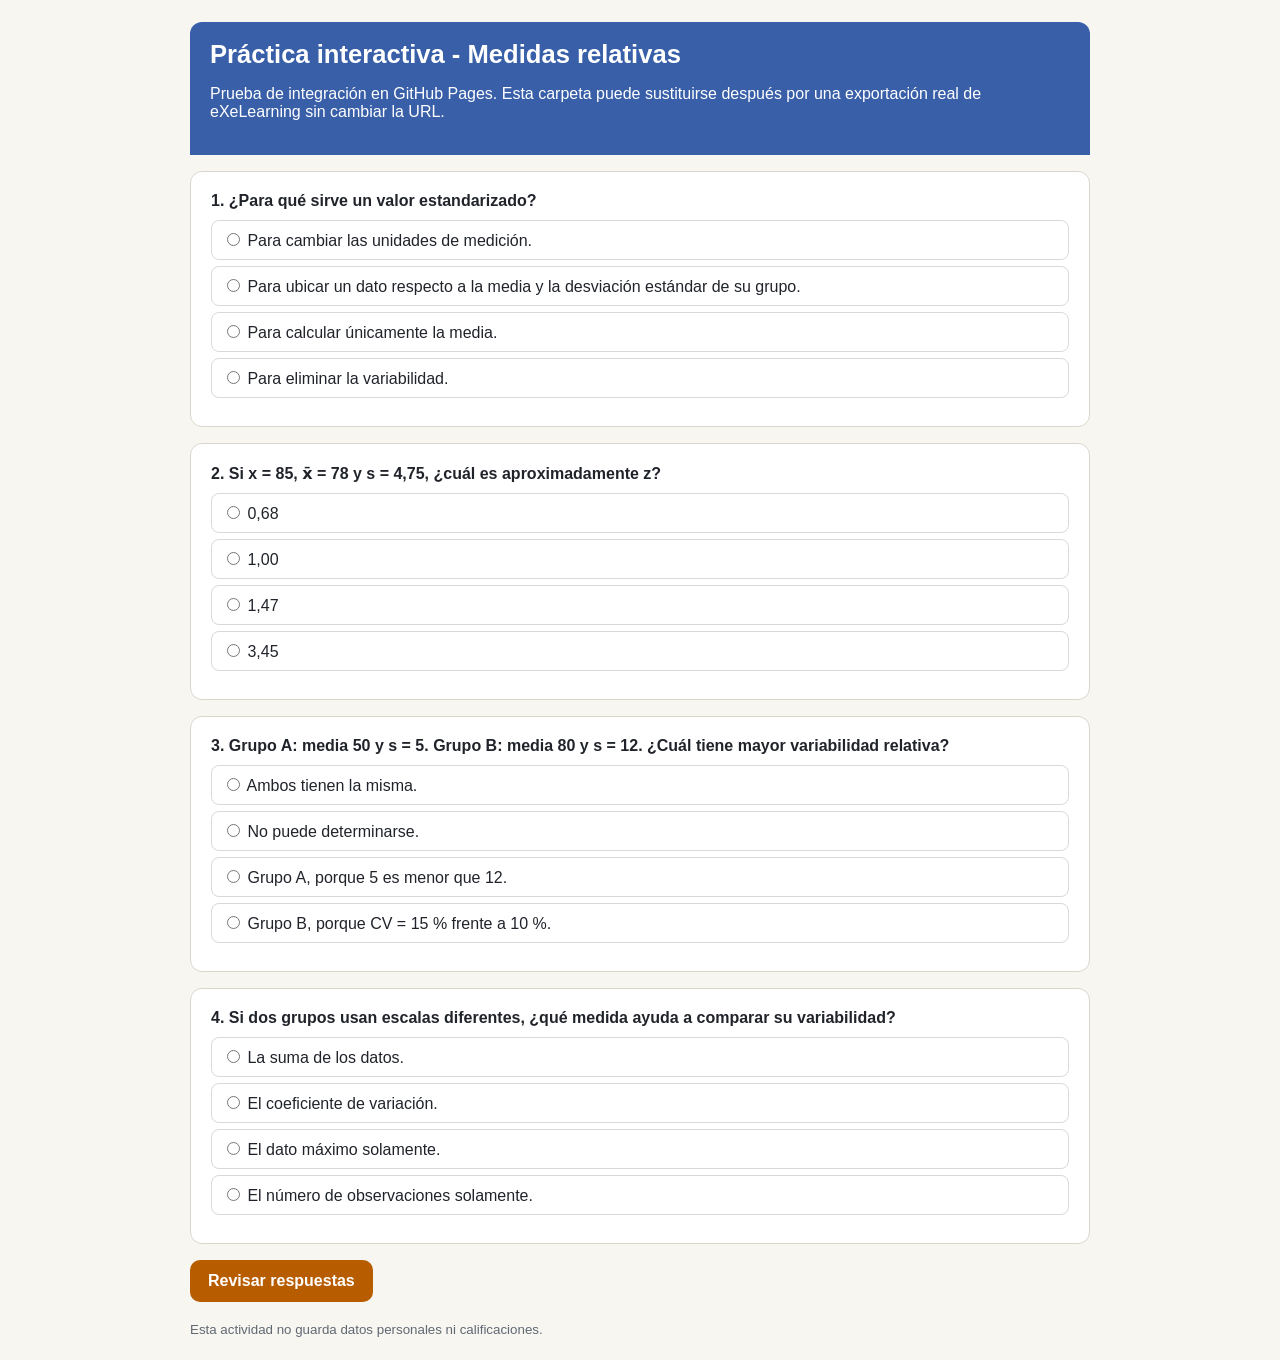
==== docs/modulos/m70/semana-01/practica/index.html @ efe9d6be "Versión v0.8" ====
<!doctype html>
<html lang="es">
<head>
<meta charset="utf-8">
<meta name="viewport" content="width=device-width,initial-scale=1">
<title>Práctica interactiva - Semana 01</title>
<style>
:root{font-family:Arial,Helvetica,sans-serif;color:#20242a;background:#f7f6f1}
*{box-sizing:border-box}
body{margin:0;padding:22px}
main{max-width:900px;margin:auto}
header{background:#385fa8;color:#fff;padding:18px 20px;border-radius:12px 12px 0 0}
header h1{margin:0;font-size:1.6rem}
.card{background:#fff;border:1px solid #ddd7cb;padding:20px;margin:16px 0;border-radius:12px}
.question{font-weight:700;margin-bottom:10px}
label{display:block;padding:9px 10px;margin:6px 0;border:1px solid #d9d9d9;border-radius:8px;cursor:pointer}
button{border:0;border-radius:10px;padding:12px 18px;background:#b85c00;color:#fff;font-weight:800;font-size:1rem;cursor:pointer}
.feedback{margin-top:8px;font-weight:700}
.ok{color:#177245}.bad{color:#9b2c2c}
.result{font-size:1.1rem;font-weight:800;margin:18px 0}
small{color:#606872}
</style>
</head>
<body>
<main>
<header>
<h1>Práctica interactiva - Medidas relativas</h1>
<p>Prueba de integración en GitHub Pages. Esta carpeta puede sustituirse después por una exportación real de eXeLearning sin cambiar la URL.</p>
</header>

<form id="quiz">
<div class="card" data-answer="b">
<div class="question">1. ¿Para qué sirve un valor estandarizado?</div>
<label><input type="radio" name="q1" value="a"> Para cambiar las unidades de medición.</label>
<label><input type="radio" name="q1" value="b"> Para ubicar un dato respecto a la media y la desviación estándar de su grupo.</label>
<label><input type="radio" name="q1" value="c"> Para calcular únicamente la media.</label>
<label><input type="radio" name="q1" value="d"> Para eliminar la variabilidad.</label>
<div class="feedback"></div>
</div>

<div class="card" data-answer="c">
<div class="question">2. Si x = 85, x̄ = 78 y s = 4,75, ¿cuál es aproximadamente z?</div>
<label><input type="radio" name="q2" value="a"> 0,68</label>
<label><input type="radio" name="q2" value="b"> 1,00</label>
<label><input type="radio" name="q2" value="c"> 1,47</label>
<label><input type="radio" name="q2" value="d"> 3,45</label>
<div class="feedback"></div>
</div>

<div class="card" data-answer="d">
<div class="question">3. Grupo A: media 50 y s = 5. Grupo B: media 80 y s = 12. ¿Cuál tiene mayor variabilidad relativa?</div>
<label><input type="radio" name="q3" value="a"> Ambos tienen la misma.</label>
<label><input type="radio" name="q3" value="b"> No puede determinarse.</label>
<label><input type="radio" name="q3" value="c"> Grupo A, porque 5 es menor que 12.</label>
<label><input type="radio" name="q3" value="d"> Grupo B, porque CV = 15 % frente a 10 %.</label>
<div class="feedback"></div>
</div>

<div class="card" data-answer="b">
<div class="question">4. Si dos grupos usan escalas diferentes, ¿qué medida ayuda a comparar su variabilidad?</div>
<label><input type="radio" name="q4" value="a"> La suma de los datos.</label>
<label><input type="radio" name="q4" value="b"> El coeficiente de variación.</label>
<label><input type="radio" name="q4" value="c"> El dato máximo solamente.</label>
<label><input type="radio" name="q4" value="d"> El número de observaciones solamente.</label>
<div class="feedback"></div>
</div>

<button type="submit">Revisar respuestas</button>
<div id="result" class="result" aria-live="polite"></div>
</form>
<small>Esta actividad no guarda datos personales ni calificaciones.</small>
</main>

<script>
document.getElementById('quiz').addEventListener('submit', function(e){
  e.preventDefault();
  const cards=[...document.querySelectorAll('.card')];
  let score=0;
  cards.forEach((card,i)=>{
    const selected=card.querySelector('input:checked');
    const fb=card.querySelector('.feedback');
    if(selected && selected.value===card.dataset.answer){
      score++;
      fb.textContent='Respuesta correcta.';
      fb.className='feedback ok';
    }else{
      fb.textContent='Revise la respuesta e intente nuevamente.';
      fb.className='feedback bad';
    }
  });
  document.getElementById('result').textContent=`Resultado: ${score} de ${cards.length}`;
});
</script>
</body>
</html>
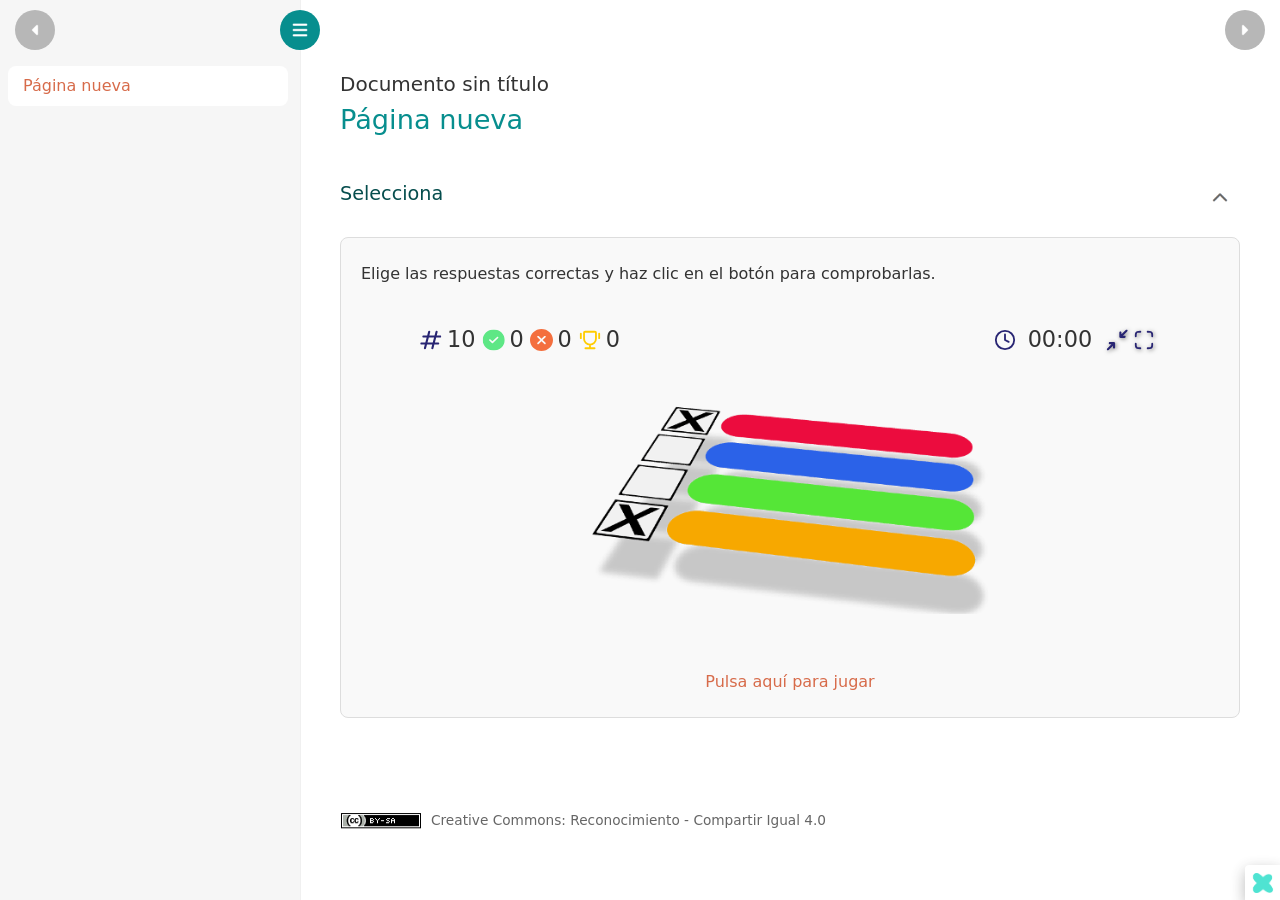
==== commit de7dce49: "Practica" ====
--- a/docs/modulos/m70/semana-01/practica/index.html
+++ b/docs/modulos/m70/semana-01/practica/index.html
@@ -1,95 +1,48 @@
-<!doctype html>
-<html lang="es">
+<!DOCTYPE html>
+<html lang="es" id="exe-index">
 <head>
 <meta charset="utf-8">
-<meta name="viewport" content="width=device-width,initial-scale=1">
-<title>Práctica interactiva - Semana 01</title>
-<style>
-:root{font-family:Arial,Helvetica,sans-serif;color:#20242a;background:#f7f6f1}
-*{box-sizing:border-box}
-body{margin:0;padding:22px}
-main{max-width:900px;margin:auto}
-header{background:#385fa8;color:#fff;padding:18px 20px;border-radius:12px 12px 0 0}
-header h1{margin:0;font-size:1.6rem}
-.card{background:#fff;border:1px solid #ddd7cb;padding:20px;margin:16px 0;border-radius:12px}
-.question{font-weight:700;margin-bottom:10px}
-label{display:block;padding:9px 10px;margin:6px 0;border:1px solid #d9d9d9;border-radius:8px;cursor:pointer}
-button{border:0;border-radius:10px;padding:12px 18px;background:#b85c00;color:#fff;font-weight:800;font-size:1rem;cursor:pointer}
-.feedback{margin-top:8px;font-weight:700}
-.ok{color:#177245}.bad{color:#9b2c2c}
-.result{font-size:1.1rem;font-weight:800;margin:18px 0}
-small{color:#606872}
-</style>
+<meta name="generator" content="eXeLearning v4.0.3">
+<meta name="viewport" content="width=device-width, initial-scale=1">
+<link rel="license" type="text/html" href="https://creativecommons.org/licenses/by-sa/4.0/">
+<title>Documento sin título</title>
+<link rel="icon" type="image/x-icon" href="libs/favicon.ico">
+<script>document.querySelector("html").classList.add("js");</script><script src="libs/jquery/jquery.min.js"> </script><script src="libs/common_i18n.js"> </script><script src="libs/common.js"> </script><script src="libs/exe_export.js"> </script><script>window.exeXapi={"odeId":"","packageTitle":"Documento sin título","language":"es"};</script><script src="libs/xapi/exe_xapi.js"> </script><script src="libs/bootstrap/bootstrap.bundle.min.js"> </script><link rel="stylesheet" href="libs/bootstrap/bootstrap.min.css">
+<script src="idevices/quick-questions-multiple-choice/quick-questions-multiple-choice.js"></script><link rel="stylesheet" href="idevices/quick-questions-multiple-choice/quick-questions-multiple-choice.css">
+<link rel="stylesheet" href="content/css/base.css"><script src="theme/style.js"> </script><link rel="stylesheet" href="theme/style.css">
 </head>
-<body>
-<main>
-<header>
-<h1>Práctica interactiva - Medidas relativas</h1>
-<p>Prueba de integración en GitHub Pages. Esta carpeta puede sustituirse después por una exportación real de eXeLearning sin cambiar la URL.</p>
-</header>
-
-<form id="quiz">
-<div class="card" data-answer="b">
-<div class="question">1. ¿Para qué sirve un valor estandarizado?</div>
-<label><input type="radio" name="q1" value="a"> Para cambiar las unidades de medición.</label>
-<label><input type="radio" name="q1" value="b"> Para ubicar un dato respecto a la media y la desviación estándar de su grupo.</label>
-<label><input type="radio" name="q1" value="c"> Para calcular únicamente la media.</label>
-<label><input type="radio" name="q1" value="d"> Para eliminar la variabilidad.</label>
-<div class="feedback"></div>
+<body class="exe-export exe-web-site">
+<script>document.body.className+=" js"</script>
+<div class="exe-content exe-export pre-js siteNav-hidden"><a href="#4f6be72f-6c20-4166-90c3-1e6d8f01ccf7" id="skipNav">Skip to content</a> <nav id="siteNav">
+<ul>
+<li class="active"> <a href="index.html" class="active main-node no-ch">Página nueva</a>
+</li>
+</ul>
+</nav><main id="4f6be72f-6c20-4166-90c3-1e6d8f01ccf7" class="page"> 
+<header class="main-header">
+<div class="package-header"><p class="package-title">Documento sin título</p></div>
+<div class="page-header"><h1 class="page-title">Página nueva</h1></div>
+</header><div id="page-content-4f6be72f-6c20-4166-90c3-1e6d8f01ccf7" class="page-content">
+<article id="block-msmofilc-f19q4dvbd" class="box">
+<header class="box-head no-icon">
+<h1 class="box-title">Selecciona</h1>
+<button class="box-toggle box-toggle-on" title="Toggle content">
+<span>Toggle content</span>
+</button></header>
+<div class="box-content">
+<div id="idevice-1786332806111-kfjrsr993" class="idevice_node quick-questions-multiple-choice" data-idevice-path="idevices/quick-questions-multiple-choice/" data-idevice-type="quick-questions-multiple-choice">
+<div class="selecciona-IDevice"><div class="game-evaluation-ids js-hidden" data-id="idevice-1786332806111-kfjrsr993" data-evaluationb="false" data-evaluationid="5d71413c-3ca5-4f01-b893-37bdc7f4d5ee"></div><div class="selecciona-instructions SLCNP-instructions"><p>Elige las respuestas correctas y haz clic en el botón para comprobarlas.</p></div><div class="selecciona-version js-hidden">undefined</div><div class="selecciona-feedback-game"></div><div class="selecciona-DataGame js-hidden">%E9%B0%F3%E1%FB%F5%FC%F3%E6%E7%E0%F3%B0%A8%B0%B0%BE%B0%F3%E7%E6%FA%FD%E0%B0%A8%B0%B0%BE%B0%F3%E7%E6%FA%FD%E0%C4%FB%F6%F7%FD%B0%A8%B0%B0%BE%B0%E6%EB%E2%F7%D5%F3%FF%F7%B0%A8%B0%C1%F7%FE%F7%F1%F1%FB%FD%FC%F3%B0%BE%B0%F7%FC%F6%C4%FB%F6%F7%FD%B0%A8%A2%BE%B0%FB%F6%C4%FB%F6%F7%FD%B0%A8%B0%B0%BE%B0%E1%E6%F3%E0%E6%C4%FB%F6%F7%FD%B0%A8%A2%BE%B0%FB%FC%E1%E6%E0%E7%F1%E6%FB%FD%FC%E1%D7%EA%F7%B0%A8%B0%B7%A1%D1%E2%B7%A1%D7%D7%FE%FB%F5%F7%B7%A0%A2%FE%F3%E1%B7%A0%A2%E0%F7%E1%E2%E7%F7%E1%E6%F3%E1%B7%A0%A2%F1%FD%E0%E0%F7%F1%E6%F3%E1%B7%A0%A2%EB%B7%A0%A2%FA%F3%E8%B7%A0%A2%F1%FE%FB%F1%B7%A0%A2%F7%FC%B7%A0%A2%F7%FE%B7%A0%A2%F0%FD%E6%B7%D4%A1%FC%B7%A0%A2%E2%F3%E0%F3%B7%A0%A2%F1%FD%FF%E2%E0%FD%F0%F3%E0%FE%F3%E1%BC%B7%A1%D1%BD%E2%B7%A1%D7%B0%BE%B0%FB%FC%E1%E6%E0%E7%F1%E6%FB%FD%FC%E1%B0%A8%B0%D7%FE%FB%F5%F7%B2%FE%F3%E1%B2%E0%F7%E1%E2%E7%F7%E1%E6%F3%E1%B2%F1%FD%E0%E0%F7%F1%E6%F3%E1%B2%EB%B2%FA%F3%E8%B2%F1%FE%FB%F1%B2%F7%FC%B2%F7%FE%B2%F0%FD%E6a%FC%B2%E2%F3%E0%F3%B2%F1%FD%FF%E2%E0%FD%F0%F3%E0%FE%F3%E1%BC%B2%B0%BE%B0%E1%FA%FD%E5%DF%FB%FC%FB%FF%FB%E8%F7%B0%A8%F4%F3%FE%E1%F7%BE%B0%FD%E2%E6%FB%FD%FC%E1%C0%F3%FF%F6%FD%FC%B0%A8%F4%F3%FE%E1%F7%BE%B0%F3%FC%E1%E5%F7%E0%E1%C0%F3%FF%F6%FD%FC%B0%A8%F4%F3%FE%E1%F7%BE%B0%E1%FA%FD%E5%C1%FD%FE%E7%E6%FB%FD%FC%B0%A8%E6%E0%E7%F7%BE%B0%E6%FB%FF%F7%C1%FA%FD%E5%C1%FD%FE%E7%E6%FB%FD%FC%B0%A8%A1%BE%B0%E7%E1%F7%DE%FB%E4%F7%E1%B0%A8%E6%E0%E7%F7%BE%B0%FC%E7%FF%F0%F7%E0%DE%FB%E4%F7%E1%B0%A8%A1%BE%B0%FB%E6%FB%FC%F7%E0%F3%E0%EB%B0%A8%E9%B0%E1%FA%FD%E5%D1%FE%E7%F7%B0%A8%F4%F3%FE%E1%F7%BE%B0%F1%FE%E7%F7%D5%F3%FF%F7%B0%A8%B0%B0%BE%B0%E2%F7%E0%F1%F7%FC%E6%F3%F5%F7%D1%FE%E7%F7%B0%A8%A6%A2%BE%B0%E1%FA%FD%E5%D1%FD%F6%F7%D3%F1%F1%F7%E1%E1%B0%A8%F4%F3%FE%E1%F7%BE%B0%F1%FD%F6%F7%D3%F1%F1%F7%E1%E1%B0%A8%B0%B0%BE%B0%FF%F7%E1%E1%F3%F5%F7%D1%FD%F6%F7%D3%F1%F1%F7%E1%E1%B0%A8%B0%B0%EF%BE%B0%E1%F7%FE%F7%F1%E6%E1%D5%F3%FF%F7%B0%A8%C9%E9%B0%E6%EB%E2%F7%B0%A8%A2%BE%B0%E6%FB%FF%F7%B0%A8%A2%BE%B0%FC%E7%FF%F0%F7%E0%DD%E2%E6%FB%FD%FC%E1%B0%A8%A6%BE%B0%E6%EB%E2%F7%C1%F7%FE%F7%F1%E6%B0%A8%A2%BE%B0%EA%B0%A8%A2%BE%B0%EB%B0%A8%A2%BE%B0%F3%E7%E6%FA%FD%E0%B0%A8%B0%B0%BE%B0%F3%FE%E6%B0%A8%B0%B0%BE%B0%F1%E7%E1%E6%FD%FF%C1%F1%FD%E0%F7%B0%A8%A3%BE%B0%E7%E0%FE%B0%A8%B0%B0%BE%B0%F3%E7%F6%FB%FD%B0%A8%B0%B0%BE%B0%FA%FB%E6%B0%A8%BF%A3%BE%B0%F7%E0%E0%FD%E0%B0%A8%BF%A3%BE%B0%FF%E1%F5%DA%FB%E6%B0%A8%B0%B0%BE%B0%FF%E1%F5%D7%E0%E0%FD%E0%B0%A8%B0%B0%BE%B0%E1%FD%E7%FC%F6%C4%FB%F6%F7%FD%B0%A8%A3%BE%B0%FB%FF%F3%F5%F7%C4%FB%F6%F7%FD%B0%A8%A3%BE%B0%FB%C4%FB%F6%F7%FD%B0%A8%A2%BE%B0%F4%C4%FB%F6%F7%FD%B0%A8%A2%BE%B0%E1%FB%FE%F7%FC%E6%C4%FB%F6%F7%FD%B0%A8%A2%BE%B0%E6%C1%FB%FE%F7%FC%E6%C4%FB%F6%F7%FD%B0%A8%A2%BE%B0%F7%C6%F7%EA%E6%B0%A8%B0%B0%BE%B0%E3%E7%F7%EA%E6%FB%FD%FC%B0%A8%B0-%C3%E7%7B%B2%F4a%E0%FF%E7%FE%F3%B2%E1%F7%B2%E7%E6%FB%FE%FB%E8%F3%B2%E2%F3%E0%F3%B2%F1%F3%FE%F1%E7%FE%F3%E0%B2%FE%F3%B2%E2%E7%FC%E6%E7%F3%F1%FBa%FC%B2%F7%E1%E6%F3%FC%F6%F3%E0%FB%E8%F3%F6%F3%B2%E8%B2%F6%F7%B2%E7%FC%B2%F6%F3%E6%FD%B2%EA%AD%B0%BE%B0%FD%E2%E6%FB%FD%FC%E1%B0%A8%C9%B0%E8%AF%BA%EA%B9%FF%F7%F6%FB%F3%BB%BD%F6%F7%E1%E4%FB%F3%F1%FBa%FC%B2%F7%E1%E6s%FC%F6%F3%E0%B0%BE%B0%E8%AF%BA%EA%BF%FF%F7%F6%FB%F3%BB%BD%F6%F7%E1%E4%FB%F3%F1%FBa%FC%B2%F7%E1%E6s%FC%F6%F3%E0%B0%BE%B0%E8%AF%BA%FF%F7%F6%FB%F3%BF%EA%BB%BD%E4%F3%E0%FB%F3%FC%E8%F3%B0%BE%B0%E8%AF%EA%BD%FF%F7%F6%FB%F3%B0%CF%BE%B0%E1%FD%FE%E7%E6%FB%FD%FC%B0%A8%B0%D0%B0%BE%B0%E1%FD%FE%E7%E6%FB%FD%FC%C3%E7%F7%E1%E6%FB%FD%FC%B0%A8%B0%B0%BE%B0%E2%F7%E0%F1%F7%FC%E6%F3%F5%F7%C1%FA%FD%E5%B0%A8%A1%A7%EF%BE%E9%B0%E6%EB%E2%F7%B0%A8%A2%BE%B0%E6%FB%FF%F7%B0%A8%A2%BE%B0%FC%E7%FF%F0%F7%E0%DD%E2%E6%FB%FD%FC%E1%B0%A8%A6%BE%B0%E6%EB%E2%F7%C1%F7%FE%F7%F1%E6%B0%A8%A2%BE%B0%EA%B0%A8%A2%BE%B0%EB%B0%A8%A2%BE%B0%F3%E7%E6%FA%FD%E0%B0%A8%B0%B0%BE%B0%F3%FE%E6%B0%A8%B0%B0%BE%B0%F1%E7%E1%E6%FD%FF%C1%F1%FD%E0%F7%B0%A8%A3%BE%B0%E7%E0%FE%B0%A8%B0%B0%BE%B0%F3%E7%F6%FB%FD%B0%A8%B0%B0%BE%B0%FA%FB%E6%B0%A8%BF%A3%BE%B0%F7%E0%E0%FD%E0%B0%A8%BF%A3%BE%B0%FF%E1%F5%DA%FB%E6%B0%A8%B0%B0%BE%B0%FF%E1%F5%D7%E0%E0%FD%E0%B0%A8%B0%B0%BE%B0%E1%FD%E7%FC%F6%C4%FB%F6%F7%FD%B0%A8%A3%BE%B0%FB%FF%F3%F5%F7%C4%FB%F6%F7%FD%B0%A8%A3%BE%B0%FB%C4%FB%F6%F7%FD%B0%A8%A2%BE%B0%F4%C4%FB%F6%F7%FD%B0%A8%A2%BE%B0%E1%FB%FE%F7%FC%E6%C4%FB%F6%F7%FD%B0%A8%A2%BE%B0%E6%C1%FB%FE%F7%FC%E6%C4%FB%F6%F7%FD%B0%A8%A2%BE%B0%F7%C6%F7%EA%E6%B0%A8%B0%B0%BE%B0%E3%E7%F7%EA%E6%FB%FD%FC%B0%A8%B0%C7%FC%F3%B2%E2%E7%FC%E6%E7%F3%F1%FBa%FC%B2%F7%E1%E6%F3%FC%F6%F3%E0%FB%E8%F3%F6%F3%B2%E8%AF%A2%B2%FB%FC%F6%FB%F1%F3%B2%E3%E7%F7%B2%F7%FE%B2%F6%F3%E6%FD%A8%B0%BE%B0%FD%E2%E6%FB%FD%FC%E1%B0%A8%C9%B0%D7%E1%B2%FB%F5%E7%F3%FE%B2%F3%B2%FE%F3%B2%FF%F7%F6%FB%F3%B0%BE%B0%D7%E1%E6s%B2%E7%FC%F3%B2%F6%F7%E1%E4%FB%F3%F1%FBa%FC%B2%F7%E1%E6s%FC%F6%F3%E0%B2%E1%FD%F0%E0%F7%B2%FE%F3%B2%FF%F7%F6%FB%F3%B0%BE%B0%D7%E1%E6s%B2%E7%FC%F3%B2%F6%F7%E1%E4%FB%F3%F1%FBa%FC%B2%F7%E1%E6s%FC%F6%F3%E0%B2%F0%F3%F8%FD%B2%FE%F3%B2%FF%F7%F6%FB%F3%B0%BE%B0%D7%E1%B2%FB%F5%E7%F3%FE%B2%F3%B2%F1%F7%E0%FD%B0%CF%BE%B0%E1%FD%FE%E7%E6%FB%FD%FC%B0%A8%B0%D3%B0%BE%B0%E1%FD%FE%E7%E6%FB%FD%FC%C3%E7%F7%E1%E6%FB%FD%FC%B0%A8%B0%B0%BE%B0%E2%F7%E0%F1%F7%FC%E6%F3%F5%F7%C1%FA%FD%E5%B0%A8%A1%A7%EF%BE%E9%B0%E6%EB%E2%F7%B0%A8%A2%BE%B0%E6%FB%FF%F7%B0%A8%A2%BE%B0%FC%E7%FF%F0%F7%E0%DD%E2%E6%FB%FD%FC%E1%B0%A8%A6%BE%B0%E6%EB%E2%F7%C1%F7%FE%F7%F1%E6%B0%A8%A2%BE%B0%EA%B0%A8%A2%BE%B0%EB%B0%A8%A2%BE%B0%F3%E7%E6%FA%FD%E0%B0%A8%B0%B0%BE%B0%F3%FE%E6%B0%A8%B0%B0%BE%B0%F1%E7%E1%E6%FD%FF%C1%F1%FD%E0%F7%B0%A8%A3%BE%B0%E7%E0%FE%B0%A8%B0%B0%BE%B0%F3%E7%F6%FB%FD%B0%A8%B0%B0%BE%B0%FA%FB%E6%B0%A8%BF%A3%BE%B0%F7%E0%E0%FD%E0%B0%A8%BF%A3%BE%B0%FF%E1%F5%DA%FB%E6%B0%A8%B0%B0%BE%B0%FF%E1%F5%D7%E0%E0%FD%E0%B0%A8%B0%B0%BE%B0%E1%FD%E7%FC%F6%C4%FB%F6%F7%FD%B0%A8%A3%BE%B0%FB%FF%F3%F5%F7%C4%FB%F6%F7%FD%B0%A8%A3%BE%B0%FB%C4%FB%F6%F7%FD%B0%A8%A2%BE%B0%F4%C4%FB%F6%F7%FD%B0%A8%A2%BE%B0%E1%FB%FE%F7%FC%E6%C4%FB%F6%F7%FD%B0%A8%A2%BE%B0%E6%C1%FB%FE%F7%FC%E6%C4%FB%F6%F7%FD%B0%A8%A2%BE%B0%F7%C6%F7%EA%E6%B0%A8%B0%B0%BE%B0%E3%E7%F7%EA%E6%FB%FD%FC%B0%A8%B0%D7%FC%B2%E7%FC%F3%B2%F6%FB%E1%E6%E0%FB%F0%E7%F1%FBa%FC%B2%F1%FD%FC%B2%FF%F7%F6%FB%F3%B2%A7%A2%B2%EB%B2%F6%F7%E1%E4%FB%F3%F1%FBa%FC%B2%F7%E1%E6s%FC%F6%F3%E0%B2%A3%A2%BE%B2-%F1%E7s%FE%B2%F7%E1%B2%FE%F3%B2%E2%E7%FC%E6%E7%F3%F1%FBa%FC%B2%E8%B2%F1%FD%E0%E0%F7%E1%E2%FD%FC%F6%FB%F7%FC%E6%F7%B2%F3%FE%B2%E4%F3%FE%FD%E0%B2%A5%A2%AD%B0%BE%B0%FD%E2%E6%FB%FD%FC%E1%B0%A8%C9%B0%A3%B0%BE%B0%A3%BE%A7%B0%BE%B0%A0%B0%BE%B0%A0%BE%A7%B0%CF%BE%B0%E1%FD%FE%E7%E6%FB%FD%FC%B0%A8%B0%D1%B0%BE%B0%E1%FD%FE%E7%E6%FB%FD%FC%C3%E7%F7%E1%E6%FB%FD%FC%B0%A8%B0%B0%BE%B0%E2%F7%E0%F1%F7%FC%E6%F3%F5%F7%C1%FA%FD%E5%B0%A8%A1%A7%EF%BE%E9%B0%E6%EB%E2%F7%B0%A8%A2%BE%B0%E6%FB%FF%F7%B0%A8%A2%BE%B0%FC%E7%FF%F0%F7%E0%DD%E2%E6%FB%FD%FC%E1%B0%A8%A6%BE%B0%E6%EB%E2%F7%C1%F7%FE%F7%F1%E6%B0%A8%A2%BE%B0%EA%B0%A8%A2%BE%B0%EB%B0%A8%A2%BE%B0%F3%E7%E6%FA%FD%E0%B0%A8%B0%B0%BE%B0%F3%FE%E6%B0%A8%B0%B0%BE%B0%F1%E7%E1%E6%FD%FF%C1%F1%FD%E0%F7%B0%A8%A3%BE%B0%E7%E0%FE%B0%A8%B0%B0%BE%B0%F3%E7%F6%FB%FD%B0%A8%B0%B0%BE%B0%FA%FB%E6%B0%A8%BF%A3%BE%B0%F7%E0%E0%FD%E0%B0%A8%BF%A3%BE%B0%FF%E1%F5%DA%FB%E6%B0%A8%B0%B0%BE%B0%FF%E1%F5%D7%E0%E0%FD%E0%B0%A8%B0%B0%BE%B0%E1%FD%E7%FC%F6%C4%FB%F6%F7%FD%B0%A8%A3%BE%B0%FB%FF%F3%F5%F7%C4%FB%F6%F7%FD%B0%A8%A3%BE%B0%FB%C4%FB%F6%F7%FD%B0%A8%A2%BE%B0%F4%C4%FB%F6%F7%FD%B0%A8%A2%BE%B0%E1%FB%FE%F7%FC%E6%C4%FB%F6%F7%FD%B0%A8%A2%BE%B0%E6%C1%FB%FE%F7%FC%E6%C4%FB%F6%F7%FD%B0%A8%A2%BE%B0%F7%C6%F7%EA%E6%B0%A8%B0%B0%BE%B0%E3%E7%F7%EA%E6%FB%FD%FC%B0%A8%B0%C7%FC%B2%F7%E1%E6%E7%F6%FB%F3%FC%E6%F7%B2%FD%F0%E6%E7%E4%FD%B2%E7%FC%F3%B2%E2%E7%FC%E6%E7%F3%F1%FBa%FC%B2%E8%AF%BF%A3%BE%A7%BC%B2-%C3%E7%7B%B2%E1%FB%F5%FC%FB%F4%FB%F1%F3%B2%F7%E1%E6%F7%B2%E0%F7%E1%E7%FE%E6%F3%F6%FD%AD%B0%BE%B0%FD%E2%E6%FB%FD%FC%E1%B0%A8%C9%B0%D7%E1%E6s%B2%A3%BE%A7%B2%F6%F7%E1%E4%FB%F3%F1%FB%FD%FC%F7%E1%B2%F7%E1%E6s%FC%F6%F3%E0%B2%E1%FD%F0%E0%F7%B2%FE%F3%B2%FF%F7%F6%FB%F3%B0%BE%B0%D7%E1%E6s%B2%A3%BE%A7%B2%F6%F7%E1%E4%FB%F3%F1%FB%FD%FC%F7%E1%B2%F7%E1%E6s%FC%F6%F3%E0%B2%F0%F3%F8%FD%B2%FE%F3%B2%FF%F7%F6%FB%F3%B0%BE%B0%C1%E7%B2%E2%E7%FC%E6%E7%F3%F1%FBa%FC%B2%F7%E1%B2%FB%F5%E7%F3%FE%B2%F3%B2%FE%F3%B2%FF%F7%F6%FB%F3%B0%BE%B0%C1%E7%B2%F6%F7%E1%E4%FB%F3%F1%FBa%FC%B2%F7%E1%E6s%FC%F6%F3%E0%B2%F7%E1%B2%FC%F7%F5%F3%E6%FB%E4%F3%B0%CF%BE%B0%E1%FD%FE%E7%E6%FB%FD%FC%B0%A8%B0%D0%B0%BE%B0%E1%FD%FE%E7%E6%FB%FD%FC%C3%E7%F7%E1%E6%FB%FD%FC%B0%A8%B0%B0%BE%B0%E2%F7%E0%F1%F7%FC%E6%F3%F5%F7%C1%FA%FD%E5%B0%A8%A1%A7%EF%BE%E9%B0%E6%EB%E2%F7%B0%A8%A2%BE%B0%E6%FB%FF%F7%B0%A8%A2%BE%B0%FC%E7%FF%F0%F7%E0%DD%E2%E6%FB%FD%FC%E1%B0%A8%A6%BE%B0%E6%EB%E2%F7%C1%F7%FE%F7%F1%E6%B0%A8%A2%BE%B0%EA%B0%A8%A2%BE%B0%EB%B0%A8%A2%BE%B0%F3%E7%E6%FA%FD%E0%B0%A8%B0%B0%BE%B0%F3%FE%E6%B0%A8%B0%B0%BE%B0%F1%E7%E1%E6%FD%FF%C1%F1%FD%E0%F7%B0%A8%A3%BE%B0%E7%E0%FE%B0%A8%B0%B0%BE%B0%F3%E7%F6%FB%FD%B0%A8%B0%B0%BE%B0%FA%FB%E6%B0%A8%BF%A3%BE%B0%F7%E0%E0%FD%E0%B0%A8%BF%A3%BE%B0%FF%E1%F5%DA%FB%E6%B0%A8%B0%B0%BE%B0%FF%E1%F5%D7%E0%E0%FD%E0%B0%A8%B0%B0%BE%B0%E1%FD%E7%FC%F6%C4%FB%F6%F7%FD%B0%A8%A3%BE%B0%FB%FF%F3%F5%F7%C4%FB%F6%F7%FD%B0%A8%A3%BE%B0%FB%C4%FB%F6%F7%FD%B0%A8%A2%BE%B0%F4%C4%FB%F6%F7%FD%B0%A8%A2%BE%B0%E1%FB%FE%F7%FC%E6%C4%FB%F6%F7%FD%B0%A8%A2%BE%B0%E6%C1%FB%FE%F7%FC%E6%C4%FB%F6%F7%FD%B0%A8%A2%BE%B0%F7%C6%F7%EA%E6%B0%A8%B0%B0%BE%B0%E3%E7%F7%EA%E6%FB%FD%FC%B0%A8%B0-%D1%E7s%FE%F7%E1%B2%F3%F4%FB%E0%FF%F3%F1%FB%FD%FC%F7%E1%B2%E1%FD%F0%E0%F7%B2%FE%F3%B2%F7%E1%E6%F3%FC%F6%F3%E0%FB%E8%F3%F1%FBa%FC%B2%E1%FD%FC%B2%F1%FD%E0%E0%F7%F1%E6%F3%E1%AD%B0%BE%B0%FD%E2%E6%FB%FD%FC%E1%B0%A8%C9%B0%C2%F7%E0%FF%FB%E6%F7%B2%F1%FD%FF%E2%F3%E0%F3%E0%B2%F6%F3%E6%FD%E1%B2%F6%F7%B2%F7%E1%F1%F3%FE%F3%E1%B2%F6%FB%F4%F7%E0%F7%FC%E6%F7%E1%B0%BE%B0%C1%FB%F7%FF%E2%E0%F7%B2%F1%FD%FC%E4%FB%F7%E0%E6%F7%B2%FE%FD%E1%B2%F6%F3%E6%FD%E1%B2%F7%FC%B2%E2%FD%E0%F1%F7%FC%E6%F3%F8%F7%E1%B0%BE%B0%C7%FC%F3%B2%E2%E7%FC%E6%E7%F3%F1%FBa%FC%B2%E8%B2%E2%FD%E1%FB%E6%FB%E4%F3%B2%FB%FC%F6%FB%F1%F3%B2%E7%FC%B2%E4%F3%FE%FD%E0%B2%E1%E7%E2%F7%E0%FB%FD%E0%B2%F3%B2%FE%F3%B2%FF%F7%F6%FB%F3%B0%BE%B0%C7%FC%F3%B2%E2%E7%FC%E6%E7%F3%F1%FBa%FC%B2%E8%B2%FC%F7%F5%F3%E6%FB%E4%F3%B2%FB%FC%F6%FB%F1%F3%B2%E7%FC%B2%E4%F3%FE%FD%E0%B2%E1%E7%E2%F7%E0%FB%FD%E0%B2%F3%B2%FE%F3%B2%FF%F7%F6%FB%F3%B0%CF%BE%B0%E1%FD%FE%E7%E6%FB%FD%FC%B0%A8%B0%D3%D1%B0%BE%B0%E1%FD%FE%E7%E6%FB%FD%FC%C3%E7%F7%E1%E6%FB%FD%FC%B0%A8%B0%B0%BE%B0%E2%F7%E0%F1%F7%FC%E6%F3%F5%F7%C1%FA%FD%E5%B0%A8%A1%A7%EF%BE%E9%B0%E6%EB%E2%F7%B0%A8%A2%BE%B0%E6%FB%FF%F7%B0%A8%A2%BE%B0%FC%E7%FF%F0%F7%E0%DD%E2%E6%FB%FD%FC%E1%B0%A8%A6%BE%B0%E6%EB%E2%F7%C1%F7%FE%F7%F1%E6%B0%A8%A2%BE%B0%EA%B0%A8%A2%BE%B0%EB%B0%A8%A2%BE%B0%F3%E7%E6%FA%FD%E0%B0%A8%B0%B0%BE%B0%F3%FE%E6%B0%A8%B0%B0%BE%B0%F1%E7%E1%E6%FD%FF%C1%F1%FD%E0%F7%B0%A8%A3%BE%B0%E7%E0%FE%B0%A8%B0%B0%BE%B0%F3%E7%F6%FB%FD%B0%A8%B0%B0%BE%B0%FA%FB%E6%B0%A8%BF%A3%BE%B0%F7%E0%E0%FD%E0%B0%A8%BF%A3%BE%B0%FF%E1%F5%DA%FB%E6%B0%A8%B0%B0%BE%B0%FF%E1%F5%D7%E0%E0%FD%E0%B0%A8%B0%B0%BE%B0%E1%FD%E7%FC%F6%C4%FB%F6%F7%FD%B0%A8%A3%BE%B0%FB%FF%F3%F5%F7%C4%FB%F6%F7%FD%B0%A8%A3%BE%B0%FB%C4%FB%F6%F7%FD%B0%A8%A2%BE%B0%F4%C4%FB%F6%F7%FD%B0%A8%A2%BE%B0%E1%FB%FE%F7%FC%E6%C4%FB%F6%F7%FD%B0%A8%A2%BE%B0%E6%C1%FB%FE%F7%FC%E6%C4%FB%F6%F7%FD%B0%A8%A2%BE%B0%F7%C6%F7%EA%E6%B0%A8%B0%B0%BE%B0%E3%E7%F7%EA%E6%FB%FD%FC%B0%A8%B0-%C3%E7%7B%B2%F7%EA%E2%E0%F7%E1%FBa%FC%B2%E2%F7%E0%FF%FB%E6%F7%B2%F1%F3%FE%F1%E7%FE%F3%E0%B2%F7%FE%B2%F1%FD%F7%F4%FB%F1%FB%F7%FC%E6%F7%B2%F6%F7%B2%E4%F3%E0%FB%F3%F1%FBa%FC%AD%B0%BE%B0%FD%E2%E6%FB%FD%FC%E1%B0%A8%C9%B0%FF%F7%F6%FB%F3%BD%F6%F7%E1%E4%FB%F3%F1%FBa%FC%B2%F7%E1%E6s%FC%F6%F3%E0%B0%BE%B0%F6%F7%E1%E4%FB%F3%F1%FBa%FC%B2%F7%E1%E6s%FC%F6%F3%E0%BF%FF%F7%F6%FB%F3%B0%BE%B0%FF%F7%F6%FB%F3E%F6%F7%E1%E4%FB%F3%F1%FBa%FC%B2%F7%E1%E6s%FC%F6%F3%E0%B0%BE%B0%F6%F7%E1%E4%FB%F3%F1%FBa%FC%B2%F7%E1%E6s%FC%F6%F3%E0%BD%FF%F7%F6%FB%F3E%A3%A2%A2%B0%CF%BE%B0%E1%FD%FE%E7%E6%FB%FD%FC%B0%A8%B0%D6%B0%BE%B0%E1%FD%FE%E7%E6%FB%FD%FC%C3%E7%F7%E1%E6%FB%FD%FC%B0%A8%B0%B0%BE%B0%E2%F7%E0%F1%F7%FC%E6%F3%F5%F7%C1%FA%FD%E5%B0%A8%A1%A7%EF%BE%E9%B0%E6%EB%E2%F7%B0%A8%A2%BE%B0%E6%FB%FF%F7%B0%A8%A2%BE%B0%FC%E7%FF%F0%F7%E0%DD%E2%E6%FB%FD%FC%E1%B0%A8%A6%BE%B0%E6%EB%E2%F7%C1%F7%FE%F7%F1%E6%B0%A8%A2%BE%B0%EA%B0%A8%A2%BE%B0%EB%B0%A8%A2%BE%B0%F3%E7%E6%FA%FD%E0%B0%A8%B0%B0%BE%B0%F3%FE%E6%B0%A8%B0%B0%BE%B0%F1%E7%E1%E6%FD%FF%C1%F1%FD%E0%F7%B0%A8%A3%BE%B0%E7%E0%FE%B0%A8%B0%B0%BE%B0%F3%E7%F6%FB%FD%B0%A8%B0%B0%BE%B0%FA%FB%E6%B0%A8%BF%A3%BE%B0%F7%E0%E0%FD%E0%B0%A8%BF%A3%BE%B0%FF%E1%F5%DA%FB%E6%B0%A8%B0%B0%BE%B0%FF%E1%F5%D7%E0%E0%FD%E0%B0%A8%B0%B0%BE%B0%E1%FD%E7%FC%F6%C4%FB%F6%F7%FD%B0%A8%A3%BE%B0%FB%FF%F3%F5%F7%C4%FB%F6%F7%FD%B0%A8%A3%BE%B0%FB%C4%FB%F6%F7%FD%B0%A8%A2%BE%B0%F4%C4%FB%F6%F7%FD%B0%A8%A2%BE%B0%E1%FB%FE%F7%FC%E6%C4%FB%F6%F7%FD%B0%A8%A2%BE%B0%E6%C1%FB%FE%F7%FC%E6%C4%FB%F6%F7%FD%B0%A8%A2%BE%B0%F7%C6%F7%EA%E6%B0%A8%B0%B0%BE%B0%E3%E7%F7%EA%E6%FB%FD%FC%B0%A8%B0%C7%FC%F3%B2%F6%FB%E1%E6%E0%FB%F0%E7%F1%FBa%FC%B2%E6%FB%F7%FC%F7%B2%FF%F7%F6%FB%F3%B2%A6%A2%B2%EB%B2%F6%F7%E1%E4%FB%F3%F1%FBa%FC%B2%F7%E1%E6s%FC%F6%F3%E0%B2%AA%BC%B2-%D1%E7s%FE%B2%F7%E1%B2%E1%E7%B2%F1%FD%F7%F4%FB%F1%FB%F7%FC%E6%F7%B2%F6%F7%B2%E4%F3%E0%FB%F3%F1%FBa%FC%AD%B0%BE%B0%FD%E2%E6%FB%FD%FC%E1%B0%A8%C9%B0%A7%B2%B7%B0%BE%B0%A0%A2%B2%B7%B0%BE%B0%A1%A0%B2%B7%B0%BE%B0%A6%AA%B2%B7%B0%CF%BE%B0%E1%FD%FE%E7%E6%FB%FD%FC%B0%A8%B0%D0%B0%BE%B0%E1%FD%FE%E7%E6%FB%FD%FC%C3%E7%F7%E1%E6%FB%FD%FC%B0%A8%B0%B0%BE%B0%E2%F7%E0%F1%F7%FC%E6%F3%F5%F7%C1%FA%FD%E5%B0%A8%A1%A7%EF%BE%E9%B0%E6%EB%E2%F7%B0%A8%A2%BE%B0%E6%FB%FF%F7%B0%A8%A2%BE%B0%FC%E7%FF%F0%F7%E0%DD%E2%E6%FB%FD%FC%E1%B0%A8%A6%BE%B0%E6%EB%E2%F7%C1%F7%FE%F7%F1%E6%B0%A8%A2%BE%B0%EA%B0%A8%A2%BE%B0%EB%B0%A8%A2%BE%B0%F3%E7%E6%FA%FD%E0%B0%A8%B0%B0%BE%B0%F3%FE%E6%B0%A8%B0%B0%BE%B0%F1%E7%E1%E6%FD%FF%C1%F1%FD%E0%F7%B0%A8%A3%BE%B0%E7%E0%FE%B0%A8%B0%B0%BE%B0%F3%E7%F6%FB%FD%B0%A8%B0%B0%BE%B0%FA%FB%E6%B0%A8%BF%A3%BE%B0%F7%E0%E0%FD%E0%B0%A8%BF%A3%BE%B0%FF%E1%F5%DA%FB%E6%B0%A8%B0%B0%BE%B0%FF%E1%F5%D7%E0%E0%FD%E0%B0%A8%B0%B0%BE%B0%E1%FD%E7%FC%F6%C4%FB%F6%F7%FD%B0%A8%A3%BE%B0%FB%FF%F3%F5%F7%C4%FB%F6%F7%FD%B0%A8%A3%BE%B0%FB%C4%FB%F6%F7%FD%B0%A8%A2%BE%B0%F4%C4%FB%F6%F7%FD%B0%A8%A2%BE%B0%E1%FB%FE%F7%FC%E6%C4%FB%F6%F7%FD%B0%A8%A2%BE%B0%E6%C1%FB%FE%F7%FC%E6%C4%FB%F6%F7%FD%B0%A8%A2%BE%B0%F7%C6%F7%EA%E6%B0%A8%B0%B0%BE%B0%E3%E7%F7%EA%E6%FB%FD%FC%B0%A8%B0%D6%FD%E1%B2%F5%E0%E7%E2%FD%E1%B2%E6%FB%F7%FC%F7%FC%B2%F1%FD%F7%F4%FB%F1%FB%F7%FC%E6%F7%E1%B2%F6%F7%B2%E4%F3%E0%FB%F3%F1%FBa%FC%B2%F6%F7%B2%A3%A0%B2%B7%B2%EB%B2%A0%A7%B2%B7%BC%B2-%D1%E7s%FE%B2%E2%E0%F7%E1%F7%FC%E6%F3%B2%FF%F3%EB%FD%E0%B2%F6%FB%E1%E2%F7%E0%E1%FBa%FC%B2%E0%F7%FE%F3%E6%FB%E4%F3%AD%B0%BE%B0%FD%E2%E6%FB%FD%FC%E1%B0%A8%C9%B0%D7%FE%B2%F5%E0%E7%E2%FD%B2%F1%FD%FC%B2%A3%A0%B2%B7%B0%BE%B0%D3%FF%F0%FD%E1%B2%E2%E0%F7%E1%F7%FC%E6%F3%FC%B2%FE%F3%B2%FF%FB%E1%FF%F3%B2%F6%FB%E1%E2%F7%E0%E1%FBa%FC%B0%BE%B0%D7%FE%B2%F5%E0%E7%E2%FD%B2%F1%FD%FC%B2%A0%A7%B2%B7%B0%BE%B0%DC%FD%B2%E1%F7%B2%E2%E7%F7%F6%F7%FC%B2%F1%FD%FF%E2%F3%E0%F3%E0%B0%CF%BE%B0%E1%FD%FE%E7%E6%FB%FD%FC%B0%A8%B0%D1%B0%BE%B0%E1%FD%FE%E7%E6%FB%FD%FC%C3%E7%F7%E1%E6%FB%FD%FC%B0%A8%B0%B0%BE%B0%E2%F7%E0%F1%F7%FC%E6%F3%F5%F7%C1%FA%FD%E5%B0%A8%A1%A7%EF%BE%E9%B0%E6%EB%E2%F7%B0%A8%A2%BE%B0%E6%FB%FF%F7%B0%A8%A2%BE%B0%FC%E7%FF%F0%F7%E0%DD%E2%E6%FB%FD%FC%E1%B0%A8%A6%BE%B0%E6%EB%E2%F7%C1%F7%FE%F7%F1%E6%B0%A8%A2%BE%B0%EA%B0%A8%A2%BE%B0%EB%B0%A8%A2%BE%B0%F3%E7%E6%FA%FD%E0%B0%A8%B0%B0%BE%B0%F3%FE%E6%B0%A8%B0%B0%BE%B0%F1%E7%E1%E6%FD%FF%C1%F1%FD%E0%F7%B0%A8%A3%BE%B0%E7%E0%FE%B0%A8%B0%B0%BE%B0%F3%E7%F6%FB%FD%B0%A8%B0%B0%BE%B0%FA%FB%E6%B0%A8%BF%A3%BE%B0%F7%E0%E0%FD%E0%B0%A8%BF%A3%BE%B0%FF%E1%F5%DA%FB%E6%B0%A8%B0%B0%BE%B0%FF%E1%F5%D7%E0%E0%FD%E0%B0%A8%B0%B0%BE%B0%E1%FD%E7%FC%F6%C4%FB%F6%F7%FD%B0%A8%A3%BE%B0%FB%FF%F3%F5%F7%C4%FB%F6%F7%FD%B0%A8%A3%BE%B0%FB%C4%FB%F6%F7%FD%B0%A8%A2%BE%B0%F4%C4%FB%F6%F7%FD%B0%A8%A2%BE%B0%E1%FB%FE%F7%FC%E6%C4%FB%F6%F7%FD%B0%A8%A2%BE%B0%E6%C1%FB%FE%F7%FC%E6%C4%FB%F6%F7%FD%B0%A8%A2%BE%B0%F7%C6%F7%EA%E6%B0%A8%B0%B0%BE%B0%E3%E7%F7%EA%E6%FB%FD%FC%B0%A8%B0-%D1%E7s%FE%F7%E1%B2%F3%F4%FB%E0%FF%F3%F1%FB%FD%FC%F7%E1%B2%E1%FD%F0%E0%F7%B2%F7%FE%B2%F1%FD%F7%F4%FB%F1%FB%F7%FC%E6%F7%B2%F6%F7%B2%E4%F3%E0%FB%F3%F1%FBa%FC%B2%E1%FD%FC%B2%F1%FD%E0%E0%F7%F1%E6%F3%E1%AD%B0%BE%B0%FD%E2%E6%FB%FD%FC%E1%B0%A8%C9%B0%D7%EA%E2%E0%F7%E1%F3%B2%FE%F3%B2%F6%FB%E1%E2%F7%E0%E1%FBa%FC%B2%F7%FC%B2%E0%F7%FE%F3%F1%FBa%FC%B2%F1%FD%FC%B2%FE%F3%B2%FF%F7%F6%FB%F3%B0%BE%B0%C1%FB%F7%FF%E2%E0%F7%B2%E6%FB%F7%FC%F7%B2%F7%FE%B2%FF%FB%E1%FF%FD%B2%E4%F3%FE%FD%E0%B2%E3%E7%F7%B2%FE%F3%B2%F6%F7%E1%E4%FB%F3%F1%FBa%FC%B2%F7%E1%E6s%FC%F6%F3%E0%B0%BE%B0%C1%F7%B2%F7%EA%E2%E0%F7%E1%F3%B2%FC%FD%E0%FF%F3%FE%FF%F7%FC%E6%F7%B2%F7%FC%B2%E7%FC%FB%F6%F3%F6%F7%E1%B2%FD%E0%FB%F5%FB%FC%F3%FE%F7%E1%B0%BE%B0%C2%F7%E0%FF%FB%E6%F7%B2%F1%FD%FF%E2%F3%E0%F3%E0%B2%FE%F3%B2%E4%F3%E0%FB%F3%F0%FB%FE%FB%F6%F3%F6%B2%E0%F7%FE%F3%E6%FB%E4%F3%B2%F6%F7%B2%F1%FD%FC%F8%E7%FC%E6%FD%E1%B2%F1%FD%FC%B2%F6%FB%E1%E6%FB%FC%E6%F3%E1%B2%F7%E1%F1%F3%FE%F3%E1%B0%CF%BE%B0%E1%FD%FE%E7%E6%FB%FD%FC%B0%A8%B0%D3%D6%B0%BE%B0%E1%FD%FE%E7%E6%FB%FD%FC%C3%E7%F7%E1%E6%FB%FD%FC%B0%A8%B0%B0%BE%B0%E2%F7%E0%F1%F7%FC%E6%F3%F5%F7%C1%FA%FD%E5%B0%A8%A1%A7%EF%BE%E9%B0%E6%EB%E2%F7%B0%A8%A2%BE%B0%E6%FB%FF%F7%B0%A8%A2%BE%B0%FC%E7%FF%F0%F7%E0%DD%E2%E6%FB%FD%FC%E1%B0%A8%A6%BE%B0%E6%EB%E2%F7%C1%F7%FE%F7%F1%E6%B0%A8%A2%BE%B0%EA%B0%A8%A2%BE%B0%EB%B0%A8%A2%BE%B0%F3%E7%E6%FA%FD%E0%B0%A8%B0%B0%BE%B0%F3%FE%E6%B0%A8%B0%B0%BE%B0%F1%E7%E1%E6%FD%FF%C1%F1%FD%E0%F7%B0%A8%A3%BE%B0%E7%E0%FE%B0%A8%B0%B0%BE%B0%F3%E7%F6%FB%FD%B0%A8%B0%B0%BE%B0%FA%FB%E6%B0%A8%BF%A3%BE%B0%F7%E0%E0%FD%E0%B0%A8%BF%A3%BE%B0%FF%E1%F5%DA%FB%E6%B0%A8%B0%B0%BE%B0%FF%E1%F5%D7%E0%E0%FD%E0%B0%A8%B0%B0%BE%B0%E1%FD%E7%FC%F6%C4%FB%F6%F7%FD%B0%A8%A3%BE%B0%FB%FF%F3%F5%F7%C4%FB%F6%F7%FD%B0%A8%A3%BE%B0%FB%C4%FB%F6%F7%FD%B0%A8%A2%BE%B0%F4%C4%FB%F6%F7%FD%B0%A8%A2%BE%B0%E1%FB%FE%F7%FC%E6%C4%FB%F6%F7%FD%B0%A8%A2%BE%B0%E6%C1%FB%FE%F7%FC%E6%C4%FB%F6%F7%FD%B0%A8%A2%BE%B0%F7%C6%F7%EA%E6%B0%A8%B0%B0%BE%B0%E3%E7%F7%EA%E6%FB%FD%FC%B0%A8%B0%D7%FE%B2%F1%FD%FC%F8%E7%FC%E6%FD%B2%D3%B2%E6%FB%F7%FC%F7%B2%FF%F7%F6%FB%F3%B2%A3%A2%A2%B2%EB%B2%F6%F7%E1%E4%FB%F3%F1%FBa%FC%B2%F7%E1%E6s%FC%F6%F3%E0%B2%A7%BE%B2%FF%FB%F7%FC%E6%E0%F3%E1%B2%E3%E7%F7%B2%F7%FE%B2%F1%FD%FC%F8%E7%FC%E6%FD%B2%D0%B2%E6%FB%F7%FC%F7%B2%FF%F7%F6%FB%F3%B2%A0%A2%B2%EB%B2%F6%F7%E1%E4%FB%F3%F1%FBa%FC%B2%F7%E1%E6s%FC%F6%F3%E0%B2%A6%BC%B2-%D1%E7s%FE%B2%E2%E0%F7%E1%F7%FC%E6%F3%B2%FF%F7%FC%FD%E0%B2%E4%F3%E0%FB%F3%F0%FB%FE%FB%F6%F3%F6%B2%E0%F7%FE%F3%E6%FB%E4%F3%AD%B0%BE%B0%FD%E2%E6%FB%FD%FC%E1%B0%A8%C9%B0%D7%FE%B2%F1%FD%FC%F8%E7%FC%E6%FD%B2%D3%B0%BE%B0%D7%FE%B2%F1%FD%FC%F8%E7%FC%E6%FD%B2%D0%B0%BE%B0%D3%FF%F0%FD%E1%B2%E6%FB%F7%FC%F7%FC%B2%FB%F5%E7%F3%FE%B2%E4%F3%E0%FB%F3%F0%FB%FE%FB%F6%F3%F6%B2%E0%F7%FE%F3%E6%FB%E4%F3%B0%BE%B0%DC%FD%B2%E1%F7%B2%E2%E7%F7%F6%F7%B2%F6%F7%E6%F7%E0%FF%FB%FC%F3%E0%B0%CF%BE%B0%E1%FD%FE%E7%E6%FB%FD%FC%B0%A8%B0%D3%B0%BE%B0%E1%FD%FE%E7%E6%FB%FD%FC%C3%E7%F7%E1%E6%FB%FD%FC%B0%A8%B0%B0%BE%B0%E2%F7%E0%F1%F7%FC%E6%F3%F5%F7%C1%FA%FD%E5%B0%A8%A1%A7%EF%CF%BE%B0%FB%E1%C1%F1%FD%E0%FF%B0%A8%A2%BE%B0%E6%F7%EA%E6%D0%E7%E6%E6%FD%FC%C1%F1%FD%E0%FF%B0%A8%B0%D5%E7%F3%E0%F6%F3%E0%B2%FE%F3%B2%E2%E7%FC%E6%E7%F3%F1%FBa%FC%B0%BE%B0%E0%F7%E2%F7%F3%E6%D3%F1%E6%FB%E4%FB%E6%EB%B0%A8%E6%E0%E7%F7%BE%B0%E5%F7%FB%F5%FA%E6%F7%F6%B0%A8%A3%A2%A2%BE%B0%E6%FB%E6%FE%F7%B0%A8%B0%B0%BE%B0%F1%E7%E1%E6%FD%FF%C1%F1%FD%E0%F7%B0%A8%F4%F3%FE%E1%F7%BE%B0%E6%F7%EA%E6%D3%F4%E6%F7%E0%B0%A8%B0%B0%BE%B0%E6%F7%EA%E6%D4%F7%F7%F6%D0%F3%F1%F9%B0%A8%B0%B0%BE%B0%F5%F3%FF%F7%DF%FD%F6%F7%B0%A8%A3%BE%B0%F4%F7%F7%F6%D0%F3%F1%F9%B0%A8%F4%F3%FE%E1%F7%BE%B0%E2%F7%E0%F1%F7%FC%E6%F3%F8%F7%D4%D0%B0%A8%A3%A2%A2%BE%B0%FD%E0%F6%F7%E0%B0%A8%A2%BE%B0%F1%E7%E1%E6%FD%FF%DF%F7%E1%E1%F3%F5%F7%E1%B0%A8%F4%F3%FE%E1%F7%BE%B0%E4%F7%E0%E1%FB%FD%FC%B0%A8%A1%BC%A3%BE%B0%E2%F7%E0%F1%F7%FC%E6%F3%F8%F7%C3%E7%F7%E1%E6%FB%FD%FC%E1%B0%A8%A3%A2%A2%BE%B0%F3%E7%F6%FB%FD%D4%F7%F7%F6%D0%F3%F1%FA%B0%A8%F4%F3%FE%E1%F7%BE%B0%FF%FD%F6%F7%D0%FD%F3%E0%F6%B0%A8%F4%F3%FE%E1%F7%BE%B0%F7%E4%F3%FE%E7%F3%E6%FB%FD%FC%B0%A8%F4%F3%FE%E1%F7%BE%B0%F7%E4%F3%FE%E7%F3%E6%FB%FD%FC%DB%D6%B0%A8%B0%A7%F6%A5%A3%A6%A3%A1%F1%BF%A1%F1%F3%A7%BF%A6%F4%A2%A3%BF%F0%AA%AB%A1%BF%A1%A5%F0%F6%F1%A5%F4%A6%F6%A7%F7%F7%B0%BE%B0%FB%F6%B0%A8%B0%FB%F6%F7%E4%FB%F1%F7%BF%A3%A5%AA%A4%A1%A1%A0%AA%A2%A4%A3%A3%A3%BF%F9%F4%F8%E0%E1%E0%AB%AB%A1%B0%BE%B0%F5%FE%FD%F0%F3%FE%C6%FB%FF%F7%B0%A8%A2%BE%B0%FF%E1%F5%E1%B0%A8%E9%B0%FF%E1%F5%C0%F7%F3%F6%EB%B0%A8%B0-%C2%E0%F7%E2%F3%E0%F3%F6%FD%AD%B0%BE%B0%FF%E1%F5%C1%E6%F3%E0%E6%D5%F3%FF%F7%B0%A8%B0%C2%E7%FE%E1%F3%B2%F3%E3%E7%7F%B2%E2%F3%E0%F3%B2%F7%FF%E2%F7%E8%F3%E0%B0%BE%B0%FF%E1%F5%C1%E7%F0%FF%FB%E6%B0%A8%B0%D7%FC%E4%FB%F3%E0%B0%BE%B0%FF%E1%F5%D7%FC%E6%F7%E0%D1%FD%F6%F7%B0%A8%B0%DB%FC%E6%E0%FD%F6%E7%F1%F7%B2%F7%FE%B2%F1a%F6%FB%F5%FD%B2%F6%F7%B2%F3%F1%F1%F7%E1%FD%B0%BE%B0%FF%E1%F5%D7%E0%E0%FD%E0%D1%FD%F6%F7%B0%A8%B0%D7%FE%B2%F1a%F6%FB%F5%FD%B2%F6%F7%B2%F3%F1%F1%F7%E1%FD%B2%FC%FD%B2%F7%E1%B2%F1%FD%E0%E0%F7%F1%E6%FD%B0%BE%B0%FF%E1%F5%D5%F3%FF%F7%DD%E4%F7%E0%B0%A8%B03%D4%FB%FC%B2%F6%F7%B2%FE%F3%B2%E2%F3%E0%E6%FB%F6%F3%B3%B0%BE%B0%FF%E1%F5%D1%FE%E7%F7%B0%A8%B03%D5%F7%FC%FB%F3%FE%B3%B2%DE%F3%B2%E2%FB%E1%E6%F3%B2%F7%E1%A8%B0%BE%B0%FF%E1%F5%DC%F7%E5%D5%F3%FF%F7%B0%A8%B0%C2%E7%FE%E1%F3%B2%F3%E3%E7%7F%B2%E2%F3%E0%F3%B2%F7%FF%E2%F7%E8%F3%E0%B2%FD%E6%E0%F3%B2%E2%F3%E0%E6%FB%F6%F3%B0%BE%B0%FF%E1%F5%CB%FD%E7%DA%F3%E1%B0%A8%B0%C6%FB%F7%FC%F7%B2%B7%A3%B2%F3%F1%FB%F7%E0%E6%FD%E1%B2%EB%B2%B7%A0%B2%F4%F3%FE%FE%FD%E1%B0%BE%B0%FF%E1%F5%D1%FD%F6%F7%D3%F1%F1%F7%E1%E1%B0%A8%B0%D1a%F6%FB%F5%FD%B2%F6%F7%B2%F3%F1%F1%F7%E1%FD%B0%BE%B0%FF%E1%F5%C2%FE%F3%EB%D3%F5%F3%FB%FC%B0%A8%B0%D8%E7%F5%F3%E0%B2%FD%E6%E0%F3%B2%E4%F7%E8%B0%BE%B0%FF%E1%F5%C0%F7%E3%E7%FB%E0%F7%F6%D3%F1%F1%F7%E1%E1%D9%F7%EB%B0%A8%B0%D7%E1%B2%FC%F7%F1%F7%E1%F3%E0%FB%FD%B2%F7%FE%B2%F1a%F6%FB%F5%FD%B2%F6%F7%B2%F3%F1%F1%F7%E1%FD%B0%BE%B0%FF%E1%F5%DB%FC%F4%FD%E0%FF%F3%E6%FB%FD%FC%DE%FD%FD%F9%FB%FC%F5%B0%A8%B03%D5%F7%FC%FB%F3%FE%B3%B2%DE%F3%B2%FB%FC%F4%FD%E0%FF%F3%F1%FBa%FC%B2%E3%E7%F7%B2%F7%E1%E6%F3%F0%F3%B2%F0%E7%E1%F1%F3%FC%F6%FD%B0%BE%B0%FF%E1%F5%C2%FE%F3%EB%C1%E6%F3%E0%E6%B0%A8%B0%C2%E7%FE%E1%F3%B2%F3%E3%E7%7F%B2%E2%F3%E0%F3%B2%F8%E7%F5%F3%E0%B0%BE%B0%FF%E1%F5%D7%E0%E0%FD%E0%E1%B0%A8%B0%D7%E0%E0%FD%E0%F7%E1%B0%BE%B0%FF%E1%F5%DA%FB%E6%E1%B0%A8%B0%D3%F1%FB%F7%E0%E6%FD%E1%B0%BE%B0%FF%E1%F5%C1%F1%FD%E0%F7%B0%A8%B0%C2%E7%FC%E6%E7%F3%F1%FBa%FC%B0%BE%B0%FF%E1%F5%C5%F7%FB%F5%FA%E6%B0%A8%B0%C2%F7%E1%FD%B0%BE%B0%FF%E1%F5%DF%FB%FC%FB%FF%FB%E8%F7%B0%A8%B0%DF%FB%FC%FB%FF%FB%E8%F3%E0%B0%BE%B0%FF%E1%F5%DF%F3%EA%FB%FF%FB%E8%F7%B0%A8%B0%DF%F3%EA%FB%FF%FB%E8%F3%E0%B0%BE%B0%FF%E1%F5%C6%FB%FF%F7%B0%A8%B0%C6%FB%F7%FF%E2%FD%B2%E2%FD%E0%B2%E2%E0%F7%F5%E7%FC%E6%F3%B0%BE%B0%FF%E1%F5%DE%FB%E4%F7%B0%A8%B0%C4%FB%F6%F3%B0%BE%B0%FF%E1%F5%D4%E7%FE%FE%C1%F1%E0%F7%F7%FC%B0%A8%B0%C2%F3%FC%E6%F3%FE%FE%F3%B2%D1%FD%FF%E2%FE%F7%E6%F3%B0%BE%B0%FF%E1%F5%D7%EA%FB%E6%D4%E7%FE%FE%C1%F1%E0%F7%F7%FC%B0%A8%B0%C1%F3%FE%FB%E0%B2%F6%F7%FE%B2%FF%FD%F6%FD%B2%E2%F3%FC%E6%F3%FE%FE%F3%B2%F1%FD%FF%E2%FE%F7%E6%F3%B0%BE%B0%FF%E1%F5%DC%E7%FF%C3%E7%F7%E1%E6%FB%FD%FC%E1%B0%A8%B0%DCh%FF%F7%E0%FD%B2%F6%F7%B2%E2%E0%F7%F5%E7%FC%E6%F3%E1%B0%BE%B0%FF%E1%F5%DC%FD%DB%FF%F3%F5%F7%B0%A8%B0%C2%E0%F7%F5%E7%FC%E6%F3%B2%E1%FB%FC%B2%FB%FFs%F5%F7%FC%F7%E1%B0%BE%B0%FF%E1%F5%D1%FD%FD%FE%B0%A8%B03%D0%FB%F7%FC%B3%B0%BE%B0%FF%E1%F5%DE%FD%E1%F7%C6%B0%A8%B0%DA%F3%B2%E2%F7%E0%F6%FB%F6%FD%B2%A1%A1%A2%B2%E2%E7%FC%E6%FD%E1%B0%BE%B0%FF%E1%F5%DE%FD%E1%F7%DE%FB%E4%F7%B0%A8%B0%DA%F3%B2%E2%F7%E0%F6%FB%F6%FD%B2%E7%FC%F3%B2%E4%FB%F6%F3%B0%BE%B0%FF%E1%F5%DE%FD%E1%E6%DE%FB%E4%F7%E1%B0%A8%B03%DA%F3%B2%E2%F7%E0%F6%FB%F6%FD%B2%E6%FD%F6%F3%E1%B2%E1%E7%E1%B2%E4%FB%F6%F3%E1%B3%B0%BE%B0%FF%E1%F5%D3%FE%FE%C3%E7%F7%E1%E6%FB%FD%FC%E1%B0%A8%B03%D1%FD%FF%E2%FE%F7%E6%F3%F6%F3%E1%B2%FE%F3%E1%B2%E2%E0%F7%F5%E7%FC%E6%F3%E1%B3%B0%BE%B0%FF%E1%F5%C1%E7%F1%F1%F7%E1%E1%F7%E1%B0%A8%B03%D1%FD%E0%E0%F7%F1%E6%FD%B3%B2%EE%B23%D7%EA%F1%F7%FE%F7%FC%E6%F7%B3%B2%EE%B23%D5%F7%FC%FB%F3%FE%B3%B2%EE%B23%DF%E7%EB%B2%F0%FB%F7%FC%B3%B2%EE%B23%C2%F7%E0%F4%F7%F1%E6%FD%B3%B0%BE%B0%FF%E1%F5%D4%F3%FB%FE%E7%E0%F7%E1%B0%A8%B03%DC%FD%B2%F7%E0%F3%B2%F7%E1%FD%B3%B2%EE%B23%DB%FC%F1%FD%E0%E0%F7%F1%E6%FD%B3%B2%EE%B23%DC%FD%B2%F7%E1%B2%F1%FD%E0%E0%F7%F1%E6%FD%B3%B2%EE%B23%DE%FD%B2%E1%F7%FC%E6%FB%FF%FD%E1%B3%B2%EE%B23%D7%E0%E0%FD%E0%B3%B0%BE%B0%FF%E1%F5%DC%FD%E6%DC%F7%E6%E5%FD%E0%F9%B0%A8%B0%D3%B2%F7%E1%E6%F7%B2%F8%E7%F7%F5%FD%B2%E1%FD%FE%FD%B2%E1%F7%B2%E2%E7%F7%F6%F7%B2%F8%E7%F5%F3%E0%B2%F1%FD%FC%B2%F1%FD%FC%F7%EA%FBa%FC%B2%F3%B2%FB%FC%E6%F7%E0%FC%F7%E6%BC%B0%BE%B0%FF%E1%F5%D7%FC%F6%D5%F3%FF%F7%C1%F1%FD%E0%F7%B0%A8%B0%D1%FD%FF%FB%F7%FC%F1%F7%B2%FE%F3%B2%E2%F3%E0%E6%FB%F6%F3%B2%F3%FC%E6%F7%E1%B2%F6%F7%B2%F5%E7%F3%E0%F6%F3%E0%B2%FE%F3%B2%E2%E7%FC%E6%E7%F3%F1%FBa%FC%BC%B0%BE%B0%FF%E1%F5%C1%F1%FD%E0%F7%C1%F1%FD%E0%FF%B0%A8%B0%DE%F3%B2%E2%E7%FC%E6%E7%F3%F1%FBa%FC%B2%FC%FD%B2%E1%F7%B2%E2%E7%F7%F6%F7%B2%F5%E7%F3%E0%F6%F3%E0%B2%E2%FD%E0%E3%E7%F7%B2%F7%E1%E6%F3%B2%E2s%F5%FB%FC%F3%B2%FC%FD%B2%F4%FD%E0%FF%F3%B2%E2%F3%E0%E6%F7%B2%B2%F6%F7%B2%E7%FC%B2%E2%F3%E3%E7%F7%E6%F7%B2%C1%D1%DD%C0%DF%BC%B0%BE%B0%FF%E1%F5%C3%E7%F7%E1%E6%FB%FD%FC%B0%A8%B0%C2%E0%F7%F5%E7%FC%E6%F3%B0%BE%B0%FF%E1%F5%D3%FC%E1%E5%F7%E0%B0%A8%B0%D1%FD%FF%E2%E0%FD%F0%F3%E0%B0%BE%B0%FF%E1%F5%DD%FC%FE%EB%C1%F3%E4%F7%C1%F1%FD%E0%F7%B0%A8%B03%C1%FD%FE%FD%B2%E2%E7%F7%F6%F7%B2%F5%E7%F3%E0%F6%F3%E0%B2%FE%F3%B2%E2%E7%FC%E6%E7%F3%F1%FBa%FC%B2%E7%FC%F3%B2%E4%F7%E8%B3%B0%BE%B0%FF%E1%F5%DD%FC%FE%EB%C1%F3%E4%F7%B0%A8%B0%C1%FD%FE%FD%B2%E2%E7%F7%F6%F7%B2%F5%E7%F3%E0%F6%F3%E0%B2%E7%FC%F3%B2%E4%F7%E8%B0%BE%B0%FF%E1%F5%DB%FC%F4%FD%E0%FF%F3%E6%FB%FD%FC%B0%A8%B0%DB%FC%F4%FD%E0%FF%F3%F1%FBa%FC%B0%BE%B0%FF%E1%F5%CB%FD%E7%C1%F1%FD%E0%F7%B0%A8%B0%C1%E7%B2%E2%E7%FC%E6%E7%F3%F1%FBa%FC%B0%BE%B0%FF%E1%F5%D3%E7%E6%FA%FD%E0%B0%A8%B0%D3%E7%E6%FD%E0%7F%F3%B0%BE%B0%FF%E1%F5%DD%FC%FE%EB%C1%F3%E4%F7%D3%E7%E6%FD%B0%A8%B0%C1%E7%B2%E2%E7%FC%E6%E7%F3%F1%FBa%FC%B2%E1%F7%B2%F5%E7%F3%E0%F6%F3%E0s%B2%F6%F7%E1%E2%E7%7B%E1%B2%F6%F7%B2%F1%F3%F6%F3%B2%E2%E0%F7%F5%E7%FC%E6%F3%BC%B2%C1%FD%FE%FD%B2%E2%E7%F7%F6%F7%B2%F8%E7%F5%F3%E0%B2%E7%FC%F3%B2%E4%F7%E8%BC%B0%BE%B0%FF%E1%F5%C1%F3%E4%F7%D3%E7%E6%FD%B0%A8%B0%C1%E7%B2%E2%E7%FC%E6%E7%F3%F1%FBa%FC%B2%E1%F7%B2%F5%E7%F3%E0%F6%F3%E0s%B2%F3%E7%E6%FD%FFs%E6%FB%F1%F3%FF%F7%FC%E6%F7%B2%F6%F7%E1%E2%E7%7B%E1%B2%F6%F7%B2%F1%F3%F6%F3%B2%E2%E0%F7%F5%E7%FC%E6%F3%BC%B0%BE%B0%FF%E1%F5%C1%F7%E4%F7%E0%F3%FE%C1%F1%FD%E0%F7%B0%A8%B0%C2%E7%F7%F6%F7%B2%F5%E7%F3%E0%F6%F3%E0%B2%FE%F3%B2%E2%E7%FC%E6%E7%F3%F1%FBa%FC%B2%E6%F3%FC%E6%F3%E1%B2%E4%F7%F1%F7%E1%B2%F1%FD%FF%FD%B2%E3%E7%FB%F7%E0%F3%B0%BE%B0%FF%E1%F5%CB%FD%E7%DE%F3%E1%E6%C1%F1%FD%E0%F7%B0%A8%B0%DE%F3%B2h%FE%E6%FB%FF%F3%B2%E2%E7%FC%E6%E7%F3%F1%FBa%FC%B2%F5%E7%F3%E0%F6%F3%F6%F3%B2%F7%E1%B0%BE%B0%FF%E1%F5%D3%F1%E6%FB%E6%EB%D1%FD%FF%E2%FE%EB%B0%A8%B0%CB%F3%B2%FA%F3%B2%E0%F7%F3%FE%FB%E8%F3%F6%FD%B2%F7%E1%E6%F3%B2%F3%F1%E6%FB%E4%FB%F6%F3%F6%BC%B0%BE%B0%FF%E1%F5%C2%FE%F3%EB%C1%F7%E4%F7%E0%F3%FE%C6%FB%FF%F7%E1%B0%A8%B0%C2%E7%F7%F6%F7%B2%E0%F7%F3%FE%FB%E8%F3%E0%B2%F7%E1%E6%F3%B2%F3%F1%E6%FB%E4%FB%F6%F3%F6%B2%F1%E7%F3%FC%E6%F3%E1%B2%E4%F7%F1%F7%E1%B2%E3%E7%FB%F7%E0%F3%B0%BE%B0%FF%E1%F5%C6%E0%EB%D3%F5%F3%FB%FC%B0%A8%B0%DC%F7%F1%F7%E1%FB%E6%F3%E1%B2%F3%FE%B2%FF%F7%FC%FD%E1%B2%B7%E1%B7%B2%F6%F7%B2%E0%F7%E1%E2%E7%F7%E1%E6%F3%E1%B2%F1%FD%E0%E0%F7%F1%E6%F3%E1%B2%E2%F3%E0%F3%B2%FD%F0%E6%F7%FC%F7%E0%B2%FE%F3%B2%FB%FC%F4%FD%E0%FF%F3%F1%FBa%FC%BC%B2%DB%FC%E6%7B%FC%E6%F3%FE%FD%B2%F6%F7%B2%FC%E7%F7%E4%FD%BC%B0%BE%B0%FF%E1%F5%C4%FB%F6%F7%FD%DB%FC%E6%E0%FD%B0%A8%B0%C4%7F%F6%F7%FD%B2%F6%F7%B2%FB%FC%E6%E0%FD%F6%E7%F1%F1%FBa%FC%B0%BE%B0%FF%E1%F5%D1%FE%FD%E1%F7%B0%A8%B0%D1%F7%E0%E0%F3%E0%B0%BE%B0%FF%E1%F5%DD%E2%E6%FB%FD%FC%B0%A8%B0%DD%E2%F1%FBa%FC%B0%BE%B0%FF%E1%F5%C0%FB%F1%F9%C6%F7%EA%E6%B0%A8%B0%C6%F7%EA%E6%FD%B2%F7%FC%E0%FB%E3%E7%F7%F1%FB%F6%FD%B0%BE%B0%FF%E1%F5%C7%E1%F7%D4%E7%FE%DB%FC%F4%FD%E0%FF%F3%E6%FB%FD%FC%B0%A8%B0%F7%B2%FB%FC%F4%FD%E0%FF%F3%F1%FBa%FC%B2%E3%E7%F7%B2%E1%F7%E0s%B2%FF%E7%EB%B2h%E6%FB%FE%B0%BE%B0%FF%E1%F5%DE%FD%F3%F6%FB%FC%F5%B0%A8%B0%D1%F3%E0%F5%F3%FC%F6%FD%BC%B2%D7%E1%E2%F7%E0%F7%BE%B2%E2%FD%E0%B2%F4%F3%E4%FD%E0%BC%BC%BC%B0%BE%B0%FF%E1%F5%DD%E0%F6%F7%E0%E1%B0%A8%B0%DD%E0%F6%F7%FC%F3%B2%E6%FD%F6%F3%E1%B2%FE%F3%E1%B2%E0%F7%E1%E2%E7%F7%E1%E6%F3%E1%B0%BE%B0%FF%E1%F5%DB%FC%F6%FB%F1%F3%E6%F7%C5%FD%E0%F6%B0%A8%B0%C2%E0%FD%E2%FD%E0%F1%FB%FD%FC%F3%B2%E7%FC%F3%B2%E2%F3%FE%F3%F0%E0%F3%B2%FD%B2%F7%EA%E2%E0%F7%E1%FBa%FC%B0%BE%B0%FF%E1%F5%DF%FD%E4%F7%DD%FC%F7%B0%A8%B0%C2%F3%E1%F3%E0%B0%BE%B0%FF%E1%F5%C2%FD%FB%FC%E6%E1%B0%A8%B0%E2%E7%FC%E6%FD%E1%B0%BE%B0%FF%E1%F5%D3%E7%F6%FB%FD%B0%A8%B0%D3%E7%F6%FB%FD%B0%BE%B0%FF%E1%F5%D1%FD%E0%E0%F7%F1%E6%B0%A8%B0%D1%FD%E0%E0%F7%F1%E6%FD%B0%BE%B0%FF%E1%F5%DB%FC%F1%FD%E0%E0%F7%F1%E6%B0%A8%B0%DB%FC%F1%FD%E0%E0%F7%F1%E6%FD%B0%BE%B0%FF%E1%F5%C7%FC%F1%FD%FF%E2%FE%F7%E6%F7%F6%D3%F1%E6%FB%E4%FB%E6%EB%B0%A8%B0%D3%F1%E6%FB%E4%FB%F6%F3%F6%B2%FC%FD%B2%F1%FD%FF%E2%FE%F7%E6%F3%F6%F3%B0%BE%B0%FF%E1%F5%C1%E7%F1%F1%F7%E1%E1%F4%E7%FE%D3%F1%E6%FB%E4%FB%E6%EB%B0%A8%B0%D3%F1%E6%FB%E4%FB%F6%F3%F6%B2%E1%E7%E2%F7%E0%F3%F6%F3%BC%B2%C2%E7%FC%E6%E7%F3%F1%FBa%FC%A8%B2%B7%E1%B0%BE%B0%FF%E1%F5%C7%FC%E1%E7%F1%F1%F7%E1%E1%F4%E7%FE%D3%F1%E6%FB%E4%FB%E6%EB%B0%A8%B0%D3%F1%E6%FB%E4%FB%F6%F3%F6%B2%FC%FD%B2%E1%E7%E2%F7%E0%F3%F6%F3%BC%B2%C2%E7%FC%E6%E7%F3%F1%FBa%FC%A8%B2%B7%E1%B0%BE%B0%FF%E1%F5%C6%EB%E2%F7%D5%F3%FF%F7%B0%A8%B0%C1%F7%FE%F7%F1%F1%FB%FD%FC%F3%B0%EF%EF</div><div class="selecciona-bns js-hidden">Su navegador no es compatible con esta herramienta.</div></div>
 </div>
-
-<div class="card" data-answer="c">
-<div class="question">2. Si x = 85, x̄ = 78 y s = 4,75, ¿cuál es aproximadamente z?</div>
-<label><input type="radio" name="q2" value="a"> 0,68</label>
-<label><input type="radio" name="q2" value="b"> 1,00</label>
-<label><input type="radio" name="q2" value="c"> 1,47</label>
-<label><input type="radio" name="q2" value="d"> 3,45</label>
-<div class="feedback"></div>
 </div>
-
-<div class="card" data-answer="d">
-<div class="question">3. Grupo A: media 50 y s = 5. Grupo B: media 80 y s = 12. ¿Cuál tiene mayor variabilidad relativa?</div>
-<label><input type="radio" name="q3" value="a"> Ambos tienen la misma.</label>
-<label><input type="radio" name="q3" value="b"> No puede determinarse.</label>
-<label><input type="radio" name="q3" value="c"> Grupo A, porque 5 es menor que 12.</label>
-<label><input type="radio" name="q3" value="d"> Grupo B, porque CV = 15 % frente a 10 %.</label>
-<div class="feedback"></div>
+</article>
+</div></main><div class="nav-buttons">
+<span class="nav-button nav-button-left" aria-hidden="true"><span>Anterior</span></span>
+<span class="nav-button nav-button-right" aria-hidden="true"><span>Siguiente</span></span>
 </div>
-
-<div class="card" data-answer="b">
-<div class="question">4. Si dos grupos usan escalas diferentes, ¿qué medida ayuda a comparar su variabilidad?</div>
-<label><input type="radio" name="q4" value="a"> La suma de los datos.</label>
-<label><input type="radio" name="q4" value="b"> El coeficiente de variación.</label>
-<label><input type="radio" name="q4" value="c"> El dato máximo solamente.</label>
-<label><input type="radio" name="q4" value="d"> El número de observaciones solamente.</label>
-<div class="feedback"></div>
+<footer id="siteFooter"><div id="siteFooterContent"> <div id="packageLicense" class="cc cc-by-sa"> <p> <span class="license-label">Licencia: </span><a href="https://creativecommons.org/licenses/by-sa/4.0/" class="license">Creative Commons: Reconocimiento - compartir igual 4.0</a></p>
 </div>
-
-<button type="submit">Revisar respuestas</button>
-<div id="result" class="result" aria-live="polite"></div>
-</form>
-<small>Esta actividad no guarda datos personales ni calificaciones.</small>
-</main>
-
-<script>
-document.getElementById('quiz').addEventListener('submit', function(e){
-  e.preventDefault();
-  const cards=[...document.querySelectorAll('.card')];
-  let score=0;
-  cards.forEach((card,i)=>{
-    const selected=card.querySelector('input:checked');
-    const fb=card.querySelector('.feedback');
-    if(selected && selected.value===card.dataset.answer){
-      score++;
-      fb.textContent='Respuesta correcta.';
-      fb.className='feedback ok';
-    }else{
-      fb.textContent='Revise la respuesta e intente nuevamente.';
-      fb.className='feedback bad';
-    }
-  });
-  document.getElementById('result').textContent=`Resultado: ${score} de ${cards.length}`;
-});
-</script>
+</div></footer>
+</div>
+<p id="made-with-eXe"> <a href="https://exelearning.net/" target="_blank" rel="noopener"> <span>Creado con eXeLearning <span>(Ventana nueva)</span></span></a></p>
 </body>
-</html>
+</html>
--- a/docs/modulos/m70/semana-01/practica/idevices/quick-questions-multiple-choice/quick-questions-multiple-choice.css
+++ b/docs/modulos/m70/semana-01/practica/idevices/quick-questions-multiple-choice/quick-questions-multiple-choice.css
@@ -0,0 +1,1492 @@
+.SLCNP-MainContainer a,
+.SLCNP-MainContainer a:visited,
+.SLCNP-MainContainer a:focus {
+    border: 0;
+    border-bottom: none;
+    border-width: 0;
+    text-decoration: none !important;
+}
+
+/* Contenedor */
+.SLCNP-MainContainer {
+    font-size: 1rem;
+    margin: 0 auto;
+    padding: 0;
+    width: 100%;
+    max-width: 750px;
+    position: relative;
+}
+
+.SLCNP-MainContainer * {
+    box-sizing: border-box;
+}
+
+.SLCNP-MainContainer p {
+    margin: 0 !important;
+    padding: 0 !important;
+}
+
+/* Modo Pizarra digital */
+.SLCNP-DivModeBoard {
+    margin-top: .8em;
+    display: flex;
+    justify-content: center;
+    display: none;
+    position: relative;
+}
+
+a.SLCNP-ModeBoard,
+a.SLCNP-ModeBoardShow {
+    color: #6e6e6e;
+    font: normal 12px Helvetica, Arial, sans-serif;
+    text-decoration: none !important;
+    position: relative;
+    display: inline-block;
+    text-shadow: 0 1px 0 #fff;
+    -webkit-transition: border-color .218s;
+    -moz-transition: border .218s;
+    -o-transition: border-color .218s;
+    transition: border-color .218s;
+    background: #f3f3f3;
+    background: -moz-linear-gradient(linear, 0% 40%, 0% 70%, from(#F5F5F5), to(#F1F1F1));
+    border: solid 1px #dcdcdc;
+    border-radius: 3px;
+    -webkit-border-radius: 3px;
+    -moz-border-radius: 3px;
+    margin-right: 1em;
+    font-size: 1em;
+    padding: 0.6em 1em;
+    position: relative;
+    z-index: 10;
+    cursor: pointer;
+    -moz-user-select: none;
+    -ms-user-select: none;
+    -webkit-user-select: none;
+    text-align: center;
+    user-select: none;
+    white-space: nowrap;
+}
+
+a.SLCNP-ModeBoard:hover,
+a.SLCNP-ModeBoardShow:hover {
+    color: #333;
+    border-color: #999;
+    -moz-box-shadow: 0 2px 0 rgba(0, 0, 0, 0.2);
+    -webkit-box-shadow: 0 2px 5px rgba(0, 0, 0, 0.2);
+    box-shadow: 0 1px 2px rgba(0, 0, 0, 0.15);
+}
+
+a.SLCNP-ModeBoard:active,
+a.SLCNP-ModeBoardShow:active {
+    color: #000;
+    border-color: #444;
+}
+
+a.SLCNP-ModeBoardShow {
+    position: absolute;
+    bottom: 0;
+    right: 0
+}
+
+/* Instrucciones */
+.SLCNP-instructions {
+    margin: 0.3em auto;
+    width: 100%;
+    overflow: auto;
+}
+
+/* Minimizado */
+.SLCNP-GameMinimize {
+    display: none;
+    margin: 1em auto;
+    width: 100%;
+}
+
+.SLCNP-LinkMaximize {
+    align-items: center;
+    display: flex;
+    justify-content: center;
+}
+
+.SLCNP-IconMinimize {
+    height: 2em;
+    margin-right: 0.5em;
+    width: 2em;
+}
+
+/* Juego */
+.SLCNP-GameContainer {
+    margin: 0 auto;
+    max-width: 750px;
+    padding: 1em 0.3em 0 0.3em;
+    position: relative;
+    width: 100%;
+}
+
+/* barra de puntuaciones */
+.SLCNP-GameScoreBoard {
+    align-items: center;
+    display: flex;
+    justify-content: space-between;
+    margin-bottom: 0.3em;
+    width: 100%;
+}
+
+.SLCNP-GameScoreBoard p {
+    font-size: 1.4em !important;
+    margin-right: 0.3em !important;
+    text-align: center;
+    vertical-align: middle;
+}
+
+.SLCNP-GameScores {
+    align-items: center;
+    display: flex;
+    justify-content: flex-start;
+}
+
+.SLCNP-GameScores>p:last-child {
+    text-align: left;
+}
+
+.SLCNP-LifesGame {
+    align-items: center;
+    display: flex;
+    justify-content: center;
+}
+
+.SLCNP-NumberLifesGame {
+    display: none;
+}
+
+.SLCNP-TimeNumber {
+    align-items: center;
+    display: flex;
+    justify-content: flex-end;
+}
+
+.SLCNP-PTime {
+    margin-left: 0.3em;
+    min-width: 3.5em;
+    text-align: center;
+    width: auto;
+}
+
+/* Pista */
+.SLCNP-ShowClue {
+    margin: 0.3em auto;
+    min-height: 0.4em;
+    padding: 0;
+    width: 100%;
+}
+
+.SLCNP-PShowClue {
+    color: #5877c6;
+    text-align: center;
+    width: 100%;
+}
+
+/* Multimedia */
+.SLCNP-Multimedia {
+    background-color: transparent;
+    border-radius: 0.6em;
+    margin: 0.3em auto;
+    max-width: 1024px;
+    overflow: hidden;
+    position: relative;
+    width: 65%;
+}
+
+.SLCNP-Multimedia:before {
+    content: '';
+    display: block;
+    padding-top: 56%;
+}
+
+.SLCNP-Protector,
+.SLCNP-NoImage,
+.SLCNP-Video,
+.SLCNP-Cover {
+    bottom: 0;
+    left: 0;
+    margin: auto;
+    position: absolute;
+    right: 0;
+    top: 0;
+    width: 100%;
+    height: 100%
+}
+
+.SLCNP-Images,
+.SLCNP-GameOver,
+.SLCNP-EText {
+    border: 0;
+    border-radius: 0.6em;
+    height: 100%;
+    left: 0;
+    position: absolute;
+    text-decoration: none !important;
+    top: 0;
+    width: 100%;
+}
+
+.SLCNP-Video {
+    bottom: 0;
+    left: 0;
+    margin: auto;
+    position: absolute;
+    right: 0;
+    top: 0;
+    width: 100%;
+    height: 100%
+}
+
+.SLCNP-EText {
+    border: none;
+    border-radius: 0.6em;
+    width: 100%;
+    height: 100%;
+    top: 0;
+    left: 0;
+    position: absolute;
+    text-decoration: none !important;
+    overflow-y: auto;
+    padding-right: 0.7em;
+    z-index: 101;
+}
+
+.SLCNP-Protector {
+    background-color: white;
+    opacity: 0.00001;
+    z-index: 10;
+}
+
+.SLCNP-Cursor {
+    width: 2em;
+    left: 0;
+    top: 0;
+    position: absolute;
+    z-index: 3;
+    display: none;
+}
+
+.SLCNP-LinkAudio {
+    bottom: 3px;
+    display: none;
+    position: absolute;
+    right: 3px;
+    width: 2em;
+    z-index: 15;
+}
+
+/* Game Over */
+.SLCNP-GameOver {
+    position: absolute;
+    width: 100%;
+    top: 0;
+    z-index: 6;
+    height: 100%;
+    display: flex;
+    justify-content: center;
+    align-items: center;
+}
+
+.SLCNP-DataImage {
+    height: 100%;
+    padding: 0;
+    position: relative;
+    width: 50%;
+}
+
+.SLCNP-DataScore {
+    padding: 0;
+    width: 50%;
+}
+
+.SLCNP-DataScore p {
+    margin: 0.7em;
+}
+
+.SLCNP-HistGGame,
+.SLCNP-LostGGame {
+    bottom: 0;
+    display: none;
+    left: 0;
+    margin: auto;
+    position: absolute;
+    right: 0;
+    top: 0;
+    width: 80%;
+}
+
+.SLCNP-HistGGame:before,
+.SLCNP-LostGGame:before {
+    content: '';
+    display: block;
+    padding-top: 100%;
+}
+
+/*Barra de progreso*/
+.SLCNP-ProgressBar {
+    background-color: black;
+    display: none;
+    height: 0.3em;
+    margin: 0.3em auto;
+    padding: 0;
+    position: relative;
+    width: 65%;
+}
+
+.SLCNP-InterBar {
+    background-color: #b3092f;
+    height: 0.3em;
+    left: 0;
+    margin: 0;
+    padding: 0;
+    position: absolute;
+    top: 0;
+    width: 0px;
+}
+
+.SLCNP-PointBar {
+    background-color: #8697cb;
+    height: 0.6em;
+    left: 0;
+    margin: 0;
+    padding: 0;
+    position: absolute;
+    top: -0.15em;
+    width: 0.6em;
+    z-index: 9;
+}
+
+.SLCNP-Tooltip {
+    display: none;
+    position: absolute;
+    width: 250px;
+    padding: 10px;
+    margin: 0 0 12px 0;
+    z-index: 4;
+    bottom: 170%;
+    background: #f3d55a;
+    color: #1c1b1b;
+    text-align: center;
+    font-weight: bold;
+    font-size: 0.7em;
+}
+
+.SLCNP-Tooltip:before {
+    content: "";
+    position: absolute;
+    border: 0 solid #f3d55a;
+    bottom: -14px;
+    z-index: 4;
+    border-right-width: 10px;
+    border-bottom: 14px solid transparent;
+    width: 50%;
+    right: 50%;
+}
+
+.SLCNP-Tooltip:after {
+    content: "";
+    position: absolute;
+    bottom: -14px;
+    z-index: 4;
+    border: 0 solid #f3d55a;
+    border-bottom: 14px solid transparent;
+    border-left-width: 10px;
+    width: 50%;
+    left: 50%;
+}
+
+/* Barra de navegación */
+.SLCNP-NavigationButtons {
+    align-items: center;
+    display: flex;
+    justify-content: center;
+    margin-top: 1em;
+    width: 100%;
+    display: none;
+}
+
+.SLCNP-NavigationButton {
+    height: 1.5em;
+    margin: 0 .3em;
+    min-width: 1.5em;
+    width: 1.5em;
+}
+
+.SLCNP-NumberQuestion {
+    font-weight: bold;
+    height: 1.5em;
+    line-height: 1.5em;
+    text-align: center;
+    vertical-align: middle;
+    width: 2em;
+}
+
+/* Author */
+.SLCNP-AuthorLicence {
+    margin: 0.3em auto 0 auto;
+    min-height: 0.4em;
+    width: 100%;
+}
+
+.SLCNP-AuthorLicence p {
+    margin: 0;
+    padding: 0;
+    text-align: center;
+    width: 100%;
+}
+
+/* Código acceso */
+.SLCNP-Cubierta {
+    width: 100%;
+    height: 95%;
+    position: absolute;
+    top: 1%;
+    left: 0;
+    display: flex;
+    justify-content: flex-start;
+    align-items: center;
+    flex-direction: column;
+    z-index: 1001;
+    background-color: rgb(255, 255, 255, 0.1)
+}
+
+.SLCNP-Cubierta .exeQuextIcons-Submit {
+    background: url(exequextreply.svg) no-repeat;
+    background-size: 100% 100%;
+    height: 1.7em;
+    width: 1.7em;
+}
+
+.SLCNP-CodeAccessDiv {
+    padding: 1.5em 0.5em 1.5em 0.5em;
+    margin: 0 auto;
+    width: 95%;
+    max-width: 450px;
+    background-color: white;
+    border-radius: 0.5em;
+    box-shadow: 0 1px 2px 0 rgba(0, 0, 0, 0.20), 0 3px 6px 0 rgba(0, 0, 0, 0.19);
+}
+
+.SLCNP-MessageCodeAccessE {
+    text-align: center;
+    vertical-align: middle;
+    width: 100%;
+}
+
+.SLCNP-DataCodeAccessE {
+    align-items: center;
+    display: flex;
+    justify-content: center;
+    margin: 0.7em auto 0 auto;
+    width: 100%;
+}
+
+.SLCNP-CodeAccessE {
+    margin: 0 .3em;
+    max-width: 350px;
+    width: 60%;
+    text-align: center;
+}
+
+/* Inicio juego */
+.SLCNP-StartGame {
+    -moz-user-select: none;
+    -ms-user-select: none;
+    -webkit-user-select: none;
+    margin: 1em auto 0 auto;
+    text-align: center;
+    user-select: none;
+    width: 100%;
+}
+
+.SLCNP-StartGame a:hover {
+    text-decoration: underline;
+}
+
+/* Pegunta tipo test */
+.SLCNP-QuestionDiv {
+    display: none;
+    margin: 0.3em auto;
+    width: 100%;
+}
+
+.SLCNP-Question {
+    -moz-user-select: none;
+    -ms-user-select: none;
+    -webkit-user-select: none;
+    border-radius: 0.3em;
+    margin: 0 auto;
+    margin-bottom: 0.4em;
+    min-height: 3.2em;
+    padding: 0.3em;
+    text-align: center;
+    user-select: none;
+    vertical-align: middle;
+    background-color: transparent;
+    width: 100%;
+    display: flex;
+    justify-content: center;
+    align-items: center;
+}
+
+/* Respuesta  tipo test */
+.SLCNP-OptionsDiv {
+    background-color: transparent;
+    display: flex;
+    flex-wrap: wrap;
+    justify-content: center;
+    margin: 0 auto;
+    width: 100%;
+}
+
+.SLCNP-MainContainer a.SLCNP-Options {
+    -moz-user-select: none;
+    -ms-user-select: none;
+    -webkit-user-select: none;
+    align-items: center;
+    background-color: #FFF;
+    border: 1px solid #777777;
+    border-radius: 0.4em;
+    cursor: pointer;
+    display: flex;
+    justify-content: center;
+    align-items: center;
+    margin: 0.1em;
+    min-height: 3em;
+    padding: 0.3em;
+    user-select: none;
+    width: 48%;
+    text-align: center;
+}
+
+.SLCNP-OptionsDiv a {
+    border: 1px solid #777777;
+    color: #1c1b1b;
+}
+
+.SLCNP-AnswersDiv {
+    align-items: center;
+    display: flex;
+    justify-content: flex-end;
+    padding: 0;
+}
+
+.SLCNP-Answers {
+    align-items: center;
+    display: flex;
+    justify-content: flex-end;
+    margin-right: 0.3em;
+    padding: 0;
+    width: 8em;
+}
+
+.SLCNP-AnswersOptions {
+    border-radius: 2px;
+    height: 1.4em;
+    width: 1.4em;
+}
+
+.SLCNP-Answer1 {
+    background-color: #b3092f;
+    border: 1px solid #1c1b1b;
+    border-radius: 3px;
+    margin-left: 0.1em;
+}
+
+.SLCNP-Answer2 {
+    background-color: #5877c6;
+    border: 1px solid #1c1b1b;
+    border-radius: 3px;
+    margin-left: 0.1em;
+}
+
+.SLCNP-Answer3 {
+    background-color: #00a300;
+    border: 1px solid #1c1b1b;
+    border-radius: 3px;
+    margin-left: 0.1em;
+}
+
+.SLCNP-Answer4 {
+    background-color: #f3d55a;
+    border: 1px solid #1c1b1b;
+    border-radius: 2px;
+    margin-left: 0.1em;
+}
+
+/* Pregunta tipo ahorcado */
+.SLCNP-Definition {
+    align-items: center;
+    display: flex;
+    font-weight: 600;
+    justify-content: center;
+    margin: 0.5em auto;
+    min-height: 2em;
+    text-align: center;
+    width: 90%;
+}
+
+.SLCNP-Definition a {
+    cursor: pointer;
+    margin: 0;
+    text-align: center;
+    text-decoration: none !important;
+    width: 100%;
+    z-index: 8;
+}
+
+.SLCNP-Prhase {
+    align-items: center;
+    display: flex;
+    flex-wrap: wrap;
+    justify-content: center;
+    margin: 0.5em auto;
+    min-height: 3em;
+    width: 97%;
+}
+
+.SLCNP-Word {
+    align-items: center;
+    display: flex;
+    justify-content: center;
+    padding: 6px;
+    padding-bottom: 2px;
+    padding-top: 3px;
+}
+
+.SLCNP-Letter {
+    -khtml-user-select: none;
+    -moz-user-select: none;
+    -ms-user-select: none;
+    -webkit-touch-callout: none;
+    -webkit-user-select: none;
+    align-items: center;
+    border: 1px solid #555555;
+    border-radius: 3px;
+    display: flex;
+    font-size: 1.3em;
+    font-weight: 600;
+    height: 1.8em;
+    justify-content: center;
+    margin: 1px;
+    padding: 0;
+    text-align: center;
+    user-select: none;
+    width: 1.3em;
+}
+
+.SLCNP-Letter.blue {
+    color: #5877c6;
+}
+
+.SLCNP-Letter.green {
+    color: #00a300;
+}
+
+.SLCNP-Letter.red {
+    color: #b3092f;
+}
+
+.SLCNP-Letter.black {
+    color: #1c1b1b;
+}
+
+/* Respuesta ahorcado */
+.SLCNP-DivReply {
+    align-items: center;
+    background-color: transparent;
+    display: flex;
+    justify-content: center;
+    margin: 0 auto;
+    width: 100%;
+}
+
+.SLCNP-EdReply {
+    margin: auto 0.6em;
+    max-width: 400px;
+    width: 60%;
+    text-align: center;
+}
+
+.SLCNP-GameContainer .exeQuextIcons-MoveOne,
+.SLCNP-GameContainer .exeQuextIcons-Submit {
+    height: 2em;
+    width: 2em;
+}
+
+/*  Video Introducción */
+.SLCNP-VideoIntroContainer {
+    align-items: center;
+    display: none;
+    justify-content: flex-end;
+    margin: 0.3em;
+    padding: 0;
+    width: 98%;
+}
+
+.SLCNP-VideoIntroDiv {
+    background-color: white;
+    border-radius: 0.6em;
+    display: none;
+    height: 100%;
+    left: 0;
+    overflow: hidden;
+    position: absolute;
+    top: 0;
+    width: 100%;
+    z-index: 200;
+}
+
+input.SLCNP-VideoIntroClose {
+    cursor: pointer;
+    margin: 0;
+    position: absolute;
+    right: 10px;
+    top: 10px;
+    background: #fff;
+    border: none;
+    font-size: 0.9em;
+    padding: 5px 20px;
+    border-radius: 4px;
+}
+
+input.SLCNP-VideoIntroClose:hover {
+    background: #858585;
+    color: #fff;
+}
+
+.SLCNP-LinkVideoIntroShow {
+    display: none;
+}
+
+.SLCNP-BottonContainerDiv,
+.Games-BottonContainer {
+    align-items: center;
+    display: flex;
+    justify-content: flex-end;
+    margin: 0.1em auto;
+    padding: 0;
+    width: 100%;
+}
+
+.SLCNP-BottonContainerDivEnd {
+    justify-content: flex-end;
+}
+
+/* Modo Pizarra digital */
+.SLCNP-DivModeBoard {
+    margin-top: .8em;
+    display: flex;
+    justify-content: center;
+    display: none;
+    position: relative;
+}
+
+a.SLCNP-ModeBoard,
+a.SLCNP-ModeBoardShow {
+    color: #6e6e6e;
+    font: normal 12px Helvetica, Arial, sans-serif;
+    text-decoration: none !important;
+    position: relative;
+    display: inline-block;
+    text-shadow: 0 1px 0 #fff;
+    -webkit-transition: border-color .218s;
+    -moz-transition: border .218s;
+    -o-transition: border-color .218s;
+    transition: border-color .218s;
+    background: #f3f3f3;
+    background: -webkit-gradient(linear, 0% 40%, 0% 70%, from(#F5F5F5), to(#F1F1F1));
+    background: -moz-linear-gradient(linear, 0% 40%, 0% 70%, from(#F5F5F5), to(#F1F1F1));
+    border: solid 1px #dcdcdc;
+    border-radius: 3px;
+    -webkit-border-radius: 3px;
+    -moz-border-radius: 3px;
+    margin-right: 1em;
+    font-size: 1em;
+    padding: 0.6em 1em;
+    position: relative;
+    z-index: 4;
+    cursor: pointer;
+    -moz-user-select: none;
+    -ms-user-select: none;
+    -webkit-user-select: none;
+    text-align: center;
+    user-select: none;
+    white-space: nowrap;
+}
+
+a.SLCNP-ModeBoard:hover,
+a.SLCNP-ModeBoardShow:hover {
+    color: #333;
+    border-color: #999;
+    -moz-box-shadow: 0 2px 0 rgba(0, 0, 0, 0.2);
+    -webkit-box-shadow: 0 2px 5px rgba(0, 0, 0, 0.2);
+    box-shadow: 0 1px 2px rgba(0, 0, 0, 0.15);
+}
+
+a.SLCNP-ModeBoard:active,
+a.SLCNP-ModeBoardShow:active {
+    color: #000;
+    border-color: #444;
+}
+
+a.SLCNP-ModeBoardShow {
+    position: absolute;
+    bottom: 0;
+    right: 0
+}
+
+/*Intrucciones */
+.SLCNP-DivInstructions {
+    margin: 1em 0 0 0;
+    text-align: center;
+    width: 95%;
+}
+
+.SLCNP-parpadea {
+    -webkit-animation-duration: 1s;
+    -webkit-animation-iteration-count: 5;
+    -webkit-animation-name: SLCNP-parpadeo;
+    -webkit-animation-timing-function: linear;
+    animation-duration: 1s;
+    animation-iteration-count: 5;
+    animation-name: SLCNP-parpadeo;
+    animation-timing-function: linear;
+}
+
+/* FeedBack*/
+.SLCNP-DivFeedBack {
+    align-items: center;
+    background-color: rgba(232, 232, 232, 0.8);
+    border-radius: .6em;
+    display: flex;
+    flex-direction: column;
+    height: 100%;
+    justify-content: center;
+    left: 0;
+    position: absolute;
+    top: 0;
+    width: 100%;
+    z-index: 11;
+}
+
+.SLCNP-DivFeedBack button {
+    cursor: pointer;
+}
+
+.selecciona-feedback-game {
+    -moz-box-shadow: 0 10px 6px -6px #999;
+    -webkit-box-shadow: 0 10px 6px -6px #999999;
+    background-color: #fff;
+    border: 1px solid #999;
+    border-radius: .6em;
+    box-shadow: 0 10px 6px -6px #999;
+    display: none;
+    margin-bottom: 1em;
+    max-height: 80%;
+    min-height: 10em;
+    overflow-y: auto;
+    padding: 1em;
+    width: 95%;
+}
+
+.selecciona-extra-content {
+    margin-top: 1.7em;
+}
+
+/*  Preview QuExtion */
+.SLCNP-ReloadContainer {
+    align-items: center;
+    display: flex;
+    justify-content: flex-end;
+    margin: 5px;
+    padding: 0;
+    width: 98%;
+}
+
+.SLCNP-previewQuestions {
+    background-color: transparent;
+    display: none;
+    margin: 5px auto;
+    max-width: 750px;
+    position: relative;
+    width: 100%;
+}
+
+.SLCNP-previewQuestionsDiv {
+    background-color: #071717;
+    border-radius: 0.6em;
+    color: #ffffff;
+    display: none;
+    height: 100%;
+    left: 0;
+    overflow-y: auto;
+    padding: 0.5em;
+    position: absolute;
+    top: 0;
+    width: 100%;
+    z-index: 200;
+}
+
+.SLCNP-PreviewQuestionsTitle {
+    font-weight: bold;
+    margin: 0 auto 0.5em auto;
+    text-align: center;
+    width: 95%;
+}
+
+.SLCNP-prevQuestP {
+    font-size: 0.9em;
+    margin: 3px auto;
+    margin-left: 5px;
+    width: 90%;
+}
+
+.SLCNP-previewQuestionsClose {
+    bottom: 0.4em;
+    position: absolute;
+    right: 0.5em;
+}
+
+.exeQuextIcons-Preview {
+    background-image: url(exequextsq.svg);
+    background-size: 100% 100%;
+}
+
+.exeQuextIcons-PauseVideo {
+    background-image: url(exequextpause.png);
+    background-size: 100% 100%;
+}
+
+.exeQuextIcons-PlayVideo {
+    background-image: url(exequextplayvideo.png);
+    background-size: 100% 100%;
+}
+
+.exeQuextIcons-Reload {
+    background-image: url(exequextreload.svg);
+    background-size: 100% 100%;
+}
+
+.exeQuextIcons-First {
+    background-image: url(exequextfirstr.png);
+    background-size: 100% 100%;
+}
+
+.exeQuextIcons-Next {
+    background-image: url(exequextnextr.png);
+    background-size: 100% 100%;
+}
+
+.exeQuextIcons-Previous {
+    background-image: url(exequextpreviousr.png);
+    background-size: 100% 100%;
+}
+
+.exeQuextIcons-Last {
+    background-image: url(exequextlastr.png);
+    background-size: 100% 100%;
+}
+
+/* Enlace activo */
+.SLCNP-Activo {
+    -moz-transition: transform 0.3s;
+    -ms-transition: transform 0.3s;
+    -o-transition: transform 0.3s;
+    -webkit-filter: drop-shadow(.12em .12em .12em rgba(0, 0, 0, 0.5));
+    -webkit-transition: transform 0.3s;
+    cursor: pointer;
+    filter: drop-shadow(.12em .12em .12em rgba(0, 0, 0, 0.5));
+    transition: transform 0.3s;
+}
+
+.SLCNP-LinkMaximize:hover .SLCNP-Activo,
+.SLCNP-Activo:hover {
+    -moz-transform: scale(1.1);
+    -ms-transform: scale(1.1);
+    -o-transform: scale(1.1);
+    -webkit-transform: scale(1.1);
+    transform: scale(1.1);
+}
+
+/* Puntuacion */
+.Games-BottonContainer {
+    margin: 0;
+    padding: 0;
+    width: 100%;
+}
+
+.Games-BottonContainer * {
+    margin: 0;
+    padding: 0;
+}
+
+.Games-GetScore input[type=button] {
+    padding: 0.3em 0.5em;
+    margin: 0 .5em 0 0.5em;
+    width: auto;
+}
+
+.Games-GetScore span {
+    display: block;
+}
+
+.Games-GetScore form {
+    align-items: center;
+    display: flex;
+    justify-content: center;
+}
+
+.Games-GetScore {
+    align-items: center;
+    display: flex;
+    justify-content: center;
+    width: 100%;
+    margin-top: 1em
+}
+
+.Games-OverlayImage {
+    position: fixed;
+    top: 0;
+    left: 0;
+    right: 0;
+    bottom: 0;
+    background-color: rgba(0, 0, 0, 0.8);
+    display: flex;
+    align-items: center;
+    justify-content: center;
+    z-index: 2000;
+}
+
+.Games-FullScreenImage {
+    max-width: 100%;
+    max-height: 100%;
+    object-fit: contain;
+}
+
+/* Iconos */
+.SLCNP-GameContainer .exeQuextIcons {
+    background-size: 100% 100%;
+    height: 1.4em;
+    margin-right: 0.3em;
+    width: 1.4em;
+}
+
+.SLCNP-GameContainer .exeQuextIcons-Video,
+.SLCNP-GameContainer .exeQuextIcons-Submit {
+    height: 1.7em;
+    width: 1.7em;
+}
+
+.SLCNP-MainContainer .exeQuextIcons-Submit {
+    background: url(exequextreply.svg) no-repeat;
+    background-size: 100% 100%;
+}
+
+.SLCNP-MainContainer .exeQuextIcons-MoveOne {
+    background: url(exequextmoveon.svg) no-repeat;
+    background-size: 100% 100%;
+}
+
+.SLCNP-GameContainer .exeQuextIcons-Minimize {
+    background-image: url(exequextmin.svg);
+    background-size: 100% 100%;
+}
+
+.SLCNP-GameContainer .exeQuextIcons-Hit {
+    background-image: url(exequexthits.svg);
+    background-size: 100% 100%;
+}
+
+.SLCNP-GameContainer .exeQuextIcons-FullScreen {
+    background-image: url(exequextfull.svg);
+    background-size: 100% 100%;
+}
+
+.SLCNP-GameContainer .exeQuextIcons-Error {
+    background-image: url(exequextrerrors.svg);
+    background-size: 100% 100%;
+}
+
+.SLCNP-GameContainer .exeQuextIcons-Score {
+    background-image: url(exequextscore.svg);
+    background-size: 100% 100%;
+}
+
+.SLCNP-GameContainer .exeQuextIcons-Time {
+    background-image: url(exequexttime.svg);
+    background-size: 100% 100%;
+}
+
+.SLCNP-GameContainer .exeQuextIcons-Number {
+    background-image: url(exequextnumber.svg);
+    background-size: 100% 100%;
+}
+
+.SLCNP-GameContainer .exeQuextIcons-Life {
+    background-image: url(exequextlive.png);
+    background-size: 100% 100%;
+}
+
+.SLCNP-GameContainer .exeQuextIcons-Video {
+    background-image: url(exequextvideo.png);
+    background-size: 100% 100%;
+}
+
+/* Full Screen */
+div:fullscreen .exeQuextIcons-FullScreen {
+    background-image: url(exequextfull.svg);
+    background-size: 100% 100%;
+}
+
+div:-webkit-full-screen .exeQuextIcons-FullScreen {
+    background: url(exequextfull.svg);
+    background-size: 100% 100%;
+}
+
+div:-moz-full-screen .exeQuextIcons-FullScreen {
+    background: url(exequextfull.svg);
+    background-size: 100% 100%;
+}
+
+div:-webkit-full-screen .SLCNP-Options {
+    min-height: 3.2em;
+}
+
+div:-moz-full-screen .SLCNP-Options {
+    min-height: 3.2em;
+    ;
+}
+
+div:fullscreen .SLCNP-Options {
+    min-height: 3.2em;
+}
+
+div:fullscreen .SLCNP-Question {
+    min-height: 3.2em;
+}
+
+div:-webkit-full-screen .SLCNP-Question {
+    min-height: 3.2em;
+}
+
+div:-moz-full-screen .SLCNP-Question {
+    min-height: 3.2em;
+}
+
+div:fullscreen .SLCNP-Multimedia,
+div:-webkit-full-screen .SLCNP-Multimedia,
+div:-moz-full-screen .SLCNP-Multimedia {
+    background-color: #fff;
+    margin: 3em;
+    margin-left: auto;
+    margin-right: auto;
+    top: 3em;
+}
+
+div:fullscreen .SLCNP-LinkMinimize {
+    display: none;
+}
+
+.SLCNP-GameContainer:-webkit-full-screen {
+    background-color: white;
+    height: 100vh;
+    width: 100%;
+    padding-top: 3px;
+    overflow-y: auto;
+}
+
+.SLCNP-GameContainer:-moz-full-screen {
+    background-color: white;
+    height: 100vh;
+    width: 100%;
+    padding-top: 3px;
+    overflow-y: auto;
+}
+
+.SLCNP-GameContainer:-ms-full-screen {
+    background-color: white;
+    height: 100vh;
+    width: 100%;
+    padding-top: 3px;
+    overflow-y: auto;
+}
+
+.SLCNP-GameContainer:fullscreen {
+    background-color: white;
+    height: 100vh;
+    width: 100%;
+    padding-top: 3px;
+    overflow-y: auto;
+}
+
+.SLCNP-GameContainer:-o-full-screen {
+    background-color: white;
+    height: 100vh;
+    width: 100%;
+}
+
+.Games-ReportIconDiv {
+    display: flex;
+    justify-content: flex-start;
+    align-items: center;
+    gap: 0.1em;
+    width: 100%;
+    margin-bottom: 6px;
+}
+
+.Games-ReportIconDiv img {
+    width: 16px;
+    height: 16px;
+    display: block;
+}
+
+.Games-ReportIconDiv span {
+    font-size: 0.9em;
+}
+
+@-moz-keyframes SLCNP-parpadeo {
+    0% {
+        opacity: 1.0;
+    }
+
+    50% {
+        opacity: 0.0;
+    }
+
+    100% {
+        opacity: 1.0;
+    }
+}
+
+@-webkit-keyframes SLCNP-parpadeo {
+    0% {
+        opacity: 1.0;
+    }
+
+    50% {
+        opacity: 0.0;
+    }
+
+    100% {
+        opacity: 1.0;
+    }
+}
+
+@keyframes SLCNP-parpadeo {
+    0% {
+        opacity: 1.0;
+    }
+
+    50% {
+        opacity: 0.0;
+    }
+
+    100% {
+        opacity: 1.0;
+    }
+}
+
+@media screen and (max-width:550px) {
+    .SLCNP-MainContainer {
+        font-size: 0.9rem;
+    }
+
+    .SLCNP-Question {
+        margin-bottom: 0.5em;
+    }
+
+    .SLCNP-LinkFullScreen {
+        display: none;
+    }
+
+    .SLCNP-instructions {
+        margin: 0.1em auto;
+    }
+
+    .SLCNP-DivInstructions {
+        display: none;
+    }
+
+    .SLCNP-PShowClue {
+        font-size: 0.9em;
+    }
+
+    .SLCNP-StartGame a {
+        font-size: 0.9em;
+    }
+
+    .SLCNP-AuthorLicence p {
+        font-size: 0.9em;
+    }
+}
+
+@media screen and (max-width:470px) {
+    .SLCNP-MainContainer {
+        font-size: 0.9rem;
+    }
+
+    .SLCNP-PShowClue {
+        font-size: 0.8em;
+    }
+
+    .SLCNP-AuthorLicence p {
+        font-size: 0.8em;
+    }
+
+    .SLCNP-Question {
+        margin-bottom: 0.3em;
+    }
+
+    .SLCNP-Multimedia {
+        width: 95%;
+    }
+
+    .SLCNP-LifesGame {
+        display: none;
+    }
+
+    .SLCNP-NumberLifesGame {
+        align-items: center;
+        display: flex;
+        justify-content: center;
+    }
+
+    .SLCNP-LinkMinimize {
+        display: none;
+    }
+
+    .SLCNP-DataCodeAccessE label {
+        display: none;
+    }
+
+    .SLCNP-GameContainer .exeQuextIcons-MoveOne,
+    .SLCNP-GameContainer .exeQuextIcons-Submit,
+    .SLCNP-GameContainer .exeQuextIcons-Video {
+        height: 2em;
+        width: 2em;
+    }
+
+
+}
+
+@media screen and (max-width:340px) {
+    .SLCNP-MainContainer {
+        font-size: 0.8rem;
+    }
+
+    .SLCNP-GameScoreBoard p {
+        font-weight: normal;
+        margin: 0.1em;
+        padding: 0;
+    }
+
+    .SLCNP-GameContainer .exeQuextIcons {
+        margin: 0;
+        padding: 0;
+    }
+
+    .SLCNP-GameContainer .SLCNP-GameScoreBoard p {
+        padding: 0;
+    }
+
+    .SLCNP-GameScores {
+        width: 50%;
+    }
+
+    .SLCNP-TimeNumber {
+        width: 45%;
+    }
+
+    .SLCNP-instructions p {
+        margin: 0 auto;
+    }
+}
+
+@media screen and (max-width:295px) {
+    .SLCNP-MainContainer {
+        font-size: 0.7rem;
+    }
+
+    .SLCNP-GameScoreBoard {
+        justify-content: flex-start;
+    }
+
+    .SLCNP-GameScores {
+        width: 50%;
+    }
+
+    .SLCNP-TimeNumber {
+        width: 42%;
+    }
+}
+
+@media screen and (max-width:265px) {
+    .SLCNP-MainContainer {
+        font-size: 0.6rem;
+    }
+
+    .SLCNP-GameScoreBoard p {
+        font-weight: normal;
+        margin: 2px;
+    }
+
+    .SLCNP-GameContainer .exeQuextIcons {
+        height: 1.1em;
+        width: 1.1em;
+    }
+
+    .SLCNP-GameContainer .exeQuextIcons-Submit,
+    .SLCNP-GameContainer .exeQuextIcons-Video {
+        height: 2em;
+        width: 2em;
+    }
+
+    .SLCNP-GameScores {
+        width: auto;
+    }
+
+    .SLCNP-TimeNumber {
+        justify-content: flex-start;
+        width: auto;
+    }
+
+    .SLCNP-Letter {
+        font-size: 1.2em;
+        height: 1.7em;
+        margin: 0;
+        width: 1.2em;
+    }
+}
+
+@media screen and (max-width:235px) {
+
+    .SLCNP-GameScoreBoard .exeQuextIcons-Life,
+    .SLCNP-GameScoreBoard .exeQuextIcons-Time {
+        display: none;
+    }
+}
+
+@media screen and (min-width: 1400px) {
+    div:fullscreen .SLCNP-Multimedia {
+        background-color: #fff;
+        margin: 2em auto;
+        top: 1.4em;
+    }
+}
+
+@media screen and (min-width: 700px) and (max-height: 800px) {
+    div:fullscreen .SLCNP-Multimedia {
+        background-color: #fff;
+        margin-bottom: 0.6em;
+    }
+}
+
+/* To review */
+.selecciona-instructions {
+    overflow: auto;
+}
--- a/docs/modulos/m70/semana-01/practica/content/css/base.css
+++ b/docs/modulos/m70/semana-01/practica/content/css/base.css
@@ -0,0 +1,806 @@
+.exe-content{
+  background: #fff;
+}
+
+.exe-content .page-title{
+  font-size: 1.45em;
+}
+
+.exe-content .box{
+  margin-top: 20px;
+  border: 1px solid #dbdbdb;
+}
+
+.exe-content .box-head {
+  border-bottom: 1px solid #dbdbdb;
+}
+
+.exe-export .no-header .box-head {
+  border-bottom: 0;
+}
+
+.exe-content .box-head .box-title {
+  margin: 0;
+  font-size: 1.2em;
+}
+
+.exe-content a{
+  color: #5a7f0c;
+}
+
+.exe-content a:hover,
+.exe-content a:focus{
+  color: #71a300;
+}
+
+.exe-content h2{
+  font-size: 1.45em;
+}
+.exe-content h3{
+  font-size: 1.35em;
+}
+.exe-content h4{
+  font-size: 1.25em;
+}
+.exe-content h5{
+  font-size: 1.15em;
+}
+
+.exe-content a {
+    text-decoration: none
+}
+
+.exe-content a:hover,
+.exe-content a:focus {
+    text-decoration: underline
+}
+
+/* Underlined links */
+.box-content a {
+    text-decoration: underline;
+}
+.box-content a:hover {
+    text-decoration: none;
+}
+.box-content a:focus {
+    text-decoration: underline;
+}
+
+@media print {
+    .external-iframe-src {
+        display: block !important;
+        margin: 2em 0;
+        font-size: .95em;
+        text-align: center
+    }
+
+    #made-with-eXe {
+        display: none
+    }
+}
+
+.external-iframe {
+    border: 0
+}
+
+.pre-code {
+    background: #112C4A;
+    color: #E7ECF1;
+    font-family: Monaco, Courier, monospace;
+    border-radius: 9px;
+    font-size: 12px;
+    margin: 2em 1em;
+    overflow: auto;
+    padding: 20px
+}
+
+.highlighted-code {
+    margin: 2em 1em;
+}
+
+.exe-dl {
+    margin-bottom: 2em;
+    margin-left: 1.5em
+}
+
+.exe-dl dt {
+    font-weight: bold
+}
+
+.exe-dl dd {
+    margin: 1em 1.5em
+}
+
+.js .exe-dl dt {
+    margin: 1.2em 0 0 0
+}
+
+.exe-dl dt a {
+    text-decoration: underline
+}
+
+.exe-dl .icon {
+    font-family: Arial, sans-serif;
+    display: block;
+    width: 20px;
+    height: 20px;
+    font-size: 16px;
+    margin-right: 1em;
+    line-height: 20px;
+    text-align: center;
+    float: left;
+    border-radius: 2px;
+    position: relative
+}
+
+@media all and (min-width: 1px) {
+    .exe-dl dt a {
+        align-items: center;
+        display: flex;
+        text-decoration: none
+    }
+
+    .exe-dl .icon {
+        height: 18px;
+        line-height: 18px;
+        width: 18px;
+        padding: 1px;
+        font: 18px monospace;
+        font-weight: bold;
+        display: flex;
+        justify-content: center;
+        align-items: center
+    }
+}
+
+.exe-dl-toggler {
+    height: 20px;
+    margin: 1.5em
+}
+
+.exe-dl-toggler a {
+    margin-left: 0;
+    font-weight: bold
+}
+
+.js .exe-dl dd {
+    display: none;
+    padding-left: 0;
+    margin: 1em 1em 1em 37px
+}
+
+/* Math */
+.exe-math {
+    display: block;
+    margin: 2em 0
+}
+
+.exe-math,
+.MathJax_Display {
+    text-align: left !important
+}
+
+.exe-math.position-center,
+.position-center .MathJax_Display,
+[style*="text-align: center"] .MathJax_Display {
+    text-align: center !important
+}
+
+.exe-math.position-right,
+.position-right .MathJax_Display,
+[style*="text-align: right"] .MathJax_Display {
+    text-align: right !important
+}
+
+.js .show-image .exe-math-code,
+.js .show-code .exe-math-img {
+    display: none
+}
+
+.exe-math-links {
+    font-size: .85em
+}
+
+.exe-math-inline {
+    display: inline;
+    margin: 0 .1em !important
+}
+
+/* TinyMCE: Images and media */
+.exe-figure {
+    margin: 2em 0;
+    max-width: 100%
+}
+
+.position-center {
+    margin: 2em auto
+}
+
+.position-right {
+    margin: 2em 0 2em auto
+}
+
+.float-left {
+    float: left;
+    margin: .5em 1.5em 1em 0
+}
+
+.float-right {
+    float: right;
+    margin: .5em 0 1em 2em
+}
+
+.figcaption {
+    padding-top: .2em
+}
+
+.figcaption.header {
+    padding-top: 0;
+    padding-bottom: .2em
+}
+
+/* TinyMCE templates */
+.exe-layout-2-cols,
+.exe-layout-3-cols {
+    width: 100%
+}
+
+.exe-col{
+    box-sizing: content-box;
+}
+
+.exe-layout-2-cols .exe-col {
+    float: left;
+    width: 49%
+}
+
+.exe-layout-2-cols .exe-col-1 {
+    padding-right: 1%
+}
+
+.exe-layout-2-cols .exe-col-2 {
+    padding-left: 1%
+}
+
+.exe-layout-2-30-70 .exe-col {
+    width: 69%
+}
+
+.exe-layout-2-30-70 .exe-col-1 {
+    width: 29%
+}
+
+.exe-layout-2-70-30 .exe-col {
+    width: 29%
+}
+
+.exe-layout-2-70-30 .exe-col-1 {
+    width: 69%
+}
+
+.exe-layout-3-cols .exe-col {
+    float: left;
+    width: 32%
+}
+
+.exe-layout-3-cols .exe-col-1,
+.exe-layout-3-cols .exe-col-2 {
+    padding-right: 2%
+}
+
+pre.mermaid {
+    margin: 1.5em 0;
+    text-align: center;
+    width: 100%;
+    min-width: 200px;
+}
+
+/* Blocks */
+.exe-block-warning {
+    background: #FCF8E3;
+    color: #796034;
+    border: 1px solid #FAEBCC;
+    padding: 0 1em;
+    border-radius: 4px
+}
+
+p.exe-block-warning {
+    padding: 1em
+}
+
+.exe-block-alert {
+    background: #ffc;
+    color: #855000;
+    border: 1px solid #FFF099;
+    padding: 0 1em;
+    border-radius: 4px
+}
+
+p.exe-block-alert {
+    padding: 1em
+}
+
+.exe-block-danger {
+    background: #FEF0EF;
+    color: #973C3B;
+    border: 1px solid #F3DADD;
+    padding: 0 1em;
+    border-radius: 4px
+}
+
+p.exe-block-danger {
+    padding: 1em
+}
+
+.exe-block-info {
+    background: #E1F1F9;
+    color: #2B627D;
+    border: 1px solid #C9EDF4;
+    padding: 0 1em;
+    border-radius: 4px
+}
+
+p.exe-block-info {
+    padding: 1em
+}
+
+.exe-block-success {
+    background: #E5F3E0;
+    color: #336634;
+    border: 1px solid #DEEDD1;
+    padding: 0 1em;
+    border-radius: 4px
+}
+
+p.exe-block-success {
+    padding: 1em
+}
+
+.exe-content .exe-block-warning a,
+.exe-content .exe-block-warning a:hover,
+.exe-content .exe-block-warning a:focus {
+    color: #4F360A
+}
+
+.exe-content .exe-block-alert a,
+.exe-content .exe-block-alert a:hover,
+.exe-content .exe-block-alert a:focus {
+    color: #5B2600
+}
+
+.exe-content .exe-block-danger a,
+.exe-content .exe-block-danger a:hover,
+.exe-content .exe-block-danger a:focus {
+    color: #6D1211
+}
+
+.exe-content .exe-block-info a,
+.exe-content .exe-block-info a:hover,
+.exe-content .exe-block-info a:focus {
+    color: #063853
+}
+
+.exe-content .exe-block-success a,
+.exe-content .exe-block-success a:hover,
+.exe-content .exe-block-success a:focus {
+    color: #093C0A
+}
+
+div.exe-block-warning,
+div.exe-block-alert,
+div.exe-block-danger,
+div.exe-block-info,
+div.exe-block-success {
+    margin: 1em 0
+}
+
+/* RTL support */
+body [dir='rtl'] {
+    text-align: start
+}
+
+/* Autoclear */
+.exe-content .idevice_body,
+.exe-clear {
+    overflow: auto
+}
+
+/* JavaScript on/offf */
+.js-hidden {
+    display: none;
+}
+
+.exe-hidden,
+.js-required,
+.js .js-hidden,
+.exe-mindmap-code {
+    display: none
+}
+
+.js .js-required {
+    display: block
+}
+
+.box-toggle {
+    display: none;
+}
+
+.js .box-toggle {
+    display: inline-block;
+}
+
+.sr-av,
+.js .js-sr-av,
+.exe-hidden-accessible,
+.js .exe-tooltip-text {
+    position: absolute;
+    overflow: hidden;
+    clip: rect(0 0 0 0);
+    clip: rect(0, 0, 0, 0);
+    height: 0
+}
+
+/* Tables */
+.exe-table {
+    margin: 2em auto;
+    max-width: 100%;
+    border: 1px solid #CCC;
+    border-collapse: collapse;
+    border-spacing: 0
+}
+
+.exe-table tr {
+    background: #fff
+}
+
+.exe-table caption {
+    padding: .5em 0;
+    text-align: center;
+    font-style: italic;
+    caption-side: top;
+}
+
+.exe-table td,
+.exe-table th {
+    border: 1px solid #CCC;
+    margin: 0;
+    padding: 0.5em 1em
+}
+
+.exe-table thead {
+    background: #ddd;
+    color: #000;
+    text-align: left
+}
+
+.exe-table tr:nth-child(2n-1) td,
+.exe-table tbody tr:nth-child(2n-1) th {
+    background: #F4F4F4
+}
+
+.exe-table tbody tr:nth-child(2n) th {
+    background: #F4F4F4
+}
+
+.exe-table tbody tr:nth-child(2n-1) th {
+    background: #E4E4E4
+}
+
+.exe-table thead+tbody tr:nth-child(2n) th {
+    background: #fff
+}
+
+.exe-table thead+tbody tr:nth-child(2n-1) th {
+    background: #F4F4F4
+}
+
+.exe-table-minimalist {
+    margin: 2em auto;
+    border-collapse: collapse
+}
+
+.exe-table-minimalist tr {
+    background: #fff
+}
+
+.exe-table-minimalist thead th {
+    color: #000;
+    padding: .6em 1.5em .6em .8em;
+    border-bottom: 2px solid #CCC;
+    text-align: left
+}
+
+.exe-table-minimalist td,
+.exe-table-minimalist tbody th {
+    border-bottom: 1px solid #ccc;
+    color: #555;
+    padding: .5em 1.5em .5em .8em
+}
+
+.exe-table-minimalist tbody tr:hover td,
+.exe-table-minimalist tbody tr:hover th {
+    color: #222
+}
+
+.exe-table-minimalist tr:nth-child(2n-1) td,
+.exe-table-minimalist tbody tr:nth-child(2n-1) th {
+    background: #F9F9F9
+}
+
+.exe-table-minimalist caption {
+    text-align: center;
+    font-style: italic;
+    border-bottom: 2px solid #CCC;
+    padding: .6em 0
+}
+
+/* Responsive tables */
+.exe-table-responsive {
+    display: block;
+    overflow-x: auto;
+    border: none
+}
+
+.exe-table-responsive,
+.exe-table-responsive th,
+.exe-table-responsive tr,
+.exe-table-responsive td {
+    width: auto !important
+}
+
+/* Tooltips */
+body .qtip {
+    font-size: .85em;
+    line-height: 1.5em
+}
+
+.qtip .exe-tooltip-text {
+    position: relative;
+    overflow: auto;
+    clip: auto;
+    height: auto
+}
+
+/* Structured lists */
+ol.auto-numbered {
+    counter-reset: item
+}
+
+.auto-numbered ol {
+    counter-reset: item
+}
+
+.auto-numbered li {
+    display: block
+}
+
+.auto-numbered li:before {
+    content: counters(item, ".") ".- ";
+    counter-increment: item
+}
+
+/* Blockquote + Cite */
+.exe-quote-cite cite {
+    display: block;
+    text-align: right;
+    margin-top: -.5em
+}
+
+/* File information */
+.exe-link-data {
+    font-size: .8em;
+    margin: 0 .2em
+}
+
+.exe-link-data abbr {
+    cursor: help
+}
+
+/* Quote With Authorship */
+.styled-qc {
+    font-family: Georgia, serif;
+    font-style: italic;
+    margin: 1.5em 2.5em;
+    padding: 0.25em 3.5em;
+    position: relative
+}
+
+.styled-qc:before {
+    display: block;
+    content: "\201C";
+    font-size: 5em;
+    position: absolute;
+    left: 0;
+    top: -20px
+}
+
+/* Responsive design */
+iframe,
+object,
+embed {
+    max-width: 100%
+}
+
+img,
+video {
+    max-width: 100%;
+    height: auto
+}
+
+@media all and (max-width: 992px) {
+    .exe-layout-3-cols .exe-col {
+        float: none;
+        width: 100%;
+        padding: 0
+    }
+
+    .exe-layout-3-cols .exe-col .exe-figure {
+        margin: 2em auto
+    }
+}
+
+@media all and (max-width: 780px) {
+    .styled-qc {
+        margin: 1.5em .5em
+    }
+
+    .exe-layout-2-cols .exe-col {
+        float: none;
+        width: 100%;
+        padding: 0
+    }
+
+    .exe-layout-2-cols .exe-col .exe-figure {
+        margin: 2em auto
+    }
+}
+
+/* Made with eXeLearning */
+#made-with-eXe {
+    margin: 0;
+    position: fixed;
+    bottom: 0;
+    right: 0
+}
+
+#made-with-eXe a {
+    text-decoration: none;
+    box-shadow: rgba(0, 0, 0, 0.35) 0px 5px 15px;
+    border-top-left-radius: 4px;
+    color: #222;
+    font-size: 11px;
+    font-family: Arial, sans-serif;
+    line-height: 35px;
+    width: 35px;
+    height: 35px;
+    background: #fff url(../img/exe_powered_logo.png) no-repeat 3px 50%;
+    display: block;
+    background-size: auto 20px;
+    text-decoration: none;
+    transition: .5s;
+    opacity: .8
+}
+
+#made-with-eXe span {
+    padding-left: 35px;
+    padding-right: 5px
+}
+
+#made-with-eXe span span {
+    position: absolute;
+    overflow: hidden;
+    clip: rect(0 0 0 0);
+    clip: rect(0, 0, 0, 0);
+    height: 0
+}
+
+#made-with-eXe a:hover {
+    width: auto;
+    padding: 0 5px;
+    background-position: 5px 50%;
+    opacity: 1
+}
+
+/* Search bar */
+#exe-client-search-reset {
+    display: none;
+}
+#exe-client-search-reset.visible {
+    display: inline;
+}
+.exe-client-search-result{
+    padding:0;
+    background-color: #FFF3A0;
+    color: #1A1A1A;
+}
+
+/* Box toggler */
+.exe-export article.minimized .box-content{
+    display: none;
+}
+
+/* BOX no visible */
+.exe-export article.novisible.box{
+    display: none  !important;
+}
+
+/* iDevice no visible */
+.exe-export article.box .idevice_node.novisible{
+    display: none  !important;
+}
+
+/* Teacher mode */
+html:not(.mode-teacher) .js .teacher-only {
+    display: none !important;
+}
+
+/* ========================================
+   Architecture v3.1 - Common Theme Overrides
+   ========================================
+   These rules support the new HTML structure and
+   load BEFORE theme-specific styles.
+   ======================================== */
+
+/* Navigation: Hide nested sections by default, show active paths */
+#siteNav .other-section {
+    display: none;
+}
+#siteNav li.active > .other-section,
+#siteNav li.current-page-parent > .other-section {
+    display: block;
+}
+
+/* Site footer extra section */
+#siteFooterExtra {
+    margin-bottom: 2em;
+    color: #555;
+    font-size: 0.95em;
+}
+
+/* Footer with neither license nor "Page footer" content: themes give #siteFooter
+   a background and border, so an empty one shows as a stray bar. Hidden here so
+   every theme (including custom ones) gets it, and so a theme that wants to keep
+   showing it can opt out by overriding display. */
+#siteFooter.siteFooter-empty {
+    display: none;
+}
+
+/* Skip navigation link */
+#skipNav {
+    position: fixed;
+    top: -50px;
+    left: 50%;
+    transform: translateX(-50%);
+    background-color: #000;
+    color: #fff;
+    text-align: center;
+    font-weight: bold;
+    font-size: 0.95em;
+    text-decoration: underline;
+    padding: 0.5em 1em;
+    z-index: 1000;
+    display: inline-block;
+    box-shadow: 0 2px 5px rgba(0,0,0,0.3);
+    outline: 3px solid #fff;
+    outline-offset: -3px;
+    transition: top 0.3s ease, opacity 0.3s ease;
+}
+
+#skipNav:focus {
+    top: 5px;
+}
+
+/* Print styles for header elements */
+@media print {
+    body #header,
+    body #emptyHeader,
+    body #nodeDecoration {
+        height: auto !important;
+        min-height: 0;
+        border: none;
+        padding: 0;
+    }
+    body #headerContent {
+        padding-top: 40px;
+    }
+}
--- a/docs/modulos/m70/semana-01/practica/theme/style.css
+++ b/docs/modulos/m70/semana-01/practica/theme/style.css
@@ -0,0 +1,783 @@
+/* Default style (to review) */
+
+body.exe-export {
+    padding: 1em 0;
+}
+
+body.exe-web-site {
+    padding: 0;
+}
+
+.exe-content a {
+    color: #d76b4a;
+}
+
+.exe-content a:hover,
+.exe-content a:focus {
+    color: #993d28;
+}
+
+#node-content-container.exe-content #node-content {
+    padding-top: 20px;
+    padding-bottom: 20px;
+    max-width: 1280px;
+    margin: 0 auto;
+    display: block;
+}
+
+.exe-content {
+    color: #333;
+    background-color: #fff;
+}
+
+.js .exe-export .exe-content {
+    min-height: 100vh;
+}
+
+/* iframe */
+.js .in-iframe .exe-content {
+    min-height: 0;
+}
+
+.exe-content .package-title {
+    font-size: 1.25rem;
+    font-weight: 300;
+    margin-bottom: .4em;
+    line-height: 1.2em;
+}
+
+.exe-content .page-title {
+    color: #078e8e;
+    font-size: 1.7rem;
+    text-align: left;
+}
+
+.exe-single-page .package-header .package-title {
+    color: #333;
+    font-size: 1.25rem;
+    font-weight: 300;
+    text-align: left;
+    margin-bottom: 2em;
+}
+
+.exe-single-page .package-node {
+    margin-bottom: 3.5em;
+}
+
+.exe-single-page .package-subtitle {
+    top: -2.1em;
+}
+
+.exe-single-page main.page>section {
+    min-height: 4em;
+}
+
+.exe-content .box {
+    margin: 20px 0;
+    border: none;
+    background-color: #fff;
+}
+
+.exe-web-site .exe-content .box {
+    margin: 40px 0;
+}
+
+.exe-content .box-head {
+    border-bottom: 0;
+}
+
+#node-content-container .box-content {
+    background: #FCFCFC;
+    border: 1px solid #ECECEC;
+    padding: 10px;
+    border-radius: 8px;
+}
+article.box.idevice-element-in-content[mode="export"] .idevice_node {
+    background: none;
+}
+
+#node-content-container.exe-content .box.hidden-idevices {
+    border-style: solid;
+}
+
+.exe-content .box header {
+    min-height: 60px;
+}
+
+.exe-content .box-title {
+    color: #054d4d;
+    font-size: 1.5rem;
+}
+
+.exe-content .box-head .exe-icon {
+    float: left;
+}
+
+.exe-web-site .page-content,
+#exe-client-search,
+.exe-web-site main>header,
+.exe-web-site #siteFooterContent,
+.exe-export .exe-content {
+    max-width: 1280px;
+    padding: 0 20px;
+    margin: 0 auto;
+}
+
+.exe-web-site .exe-content {
+    max-width: none;
+    padding: 0;
+}
+
+.exe-export main {
+    padding-top: 1.5em;
+}
+
+.exe-web-site main {
+    padding-top: 4.5em;
+}
+
+/* siteNav */
+#siteNav {
+    float: left;
+    background: #f6f6f6;
+    width: 300px;
+    padding-top: 66px;
+    padding-left: 8px;
+}
+
+.exe-web-site .exe-content {
+    box-shadow:
+        inset 300px 0 0 0 #f6f6f6,
+        inset 301px 0 0 0 #f0f0f0;
+}
+
+/* False left column in iframe */
+html.js .in-iframe.exe-web-site::after {
+    content: "";
+    position: absolute;
+    top: 0;
+    left: 0;
+    width: 301px; /* fake column width */
+    height: 100%;
+    background:#f6f6f6;
+    /* simulate border-right */
+    box-shadow: inset -1px 0 0 0 #f0f0f0;
+    pointer-events: none;
+    z-index: -1;
+}
+/* No false left column when the menu is hidden */
+body.siteNav-off::after{
+    display: none;
+}
+
+#siteFooter {
+    margin-bottom: 2em;
+    color: #555;
+    font-size: 0.95em;
+}
+
+#siteNav .other-section {
+    display: none;
+}
+
+#sidebar-nav.fixed {
+    position: fixed;
+}
+
+body.siteNav-off #siteNav {
+    display: none;
+}
+
+body.siteNav-off .exe-content {
+    box-shadow: none;
+}
+
+.exe-web-site main.page {
+    padding-top: 4.5em;
+    padding-left: 320px;
+    padding-right: 20px;
+}
+
+.exe-web-site #siteFooter {
+    padding: 20px 20px 20px 320px;
+}
+
+body.siteNav-off main.page,
+body.siteNav-off #siteFooter {
+    padding-left: 20px;
+}
+
+#siteNav ul {
+    margin: 0;
+    padding: 0;
+    list-style: none;
+}
+
+#siteNav ul ul {
+    margin-top: 5px;
+}
+
+#siteNav li {
+    margin: 0 0 5px 0;
+    padding: 0;
+    list-style: none;
+}
+
+#siteNav a {
+    color: #000;
+    display: block;
+    padding: 8px 15px;
+    border-radius: 8px;
+    max-width: 280px;
+    transition: background-color 0.5s ease;
+}
+
+#siteNav a.active {
+    background: #fff;
+    color: #d76b4a;
+}
+
+#siteNav a.highlighted-link {
+    color: #d76b4a;
+    background: #ededed;
+}
+
+#siteNav a.highlighted-link:hover,
+#siteNav a.highlighted-link:focus {
+    background: #fff;
+}
+
+#siteNav a:hover {
+    background: #f2f2f2;
+    text-decoration: none;
+}
+
+#siteNav ul ul a {
+    padding-left: 35px;
+    font-size: 0.95em;
+}
+
+#siteNav ul ul ul a {
+    padding-left: 55px;
+    font-size: 0.9em;
+}
+
+#siteNav ul ul ul ul a {
+    padding-left: 75px;
+}
+
+/* pagination */
+.nav-buttons .nav-button,
+button.toggler {
+    position: fixed;
+    top: 10px;
+    left: 15px;
+    display: block;
+    width: 40px;
+    height: 40px;
+    background: #078e8e url(img/icons.png) no-repeat 0 0;
+    background-size: auto 40px;
+    border-radius: 50%;
+    z-index: 999;
+    border: 0;
+    transition: background-color 0.5s ease;
+}
+
+.nav-buttons span.nav-button {
+    cursor: not-allowed;
+    background-color: #b7b7b7;
+}
+
+.nav-buttons .nav-button-left {
+    background-position: -80px 0;
+}
+
+.nav-buttons .nav-button-right {
+    background-position: -120px 0;
+}
+
+button#searchBarTogger {
+    background-position: -40px 0;
+    display: none;
+}
+
+.exe-search-on #searchBarTogger {
+    display: inline;
+}
+
+button#siteNavToggler {
+    left: 280px;
+}
+
+button#searchBarTogger {
+    left: 330px;
+}
+
+body.siteNav-off button#siteNavToggler {
+    left: 65px;
+}
+
+body.siteNav-off button#searchBarTogger {
+    left: 115px;
+}
+
+.nav-buttons a:hover,
+.nav-buttons a:focus,
+button.toggler:hover,
+button.toggler:focus {
+    background-color: #066d6d;
+    border-color: #066d6d;
+}
+
+.nav-buttons .nav-button span,
+.box-toggle span,
+#exe-client-search-reset span,
+#packageLicense .license-label {
+    position: absolute;
+    clip: rect(1px 1px 1px 1px);
+    /* IE6, IE7 */
+    clip: rect(1px, 1px, 1px, 1px);
+}
+
+.package-subtitle {
+    font-size: .95em;
+    color: #666;
+    position: relative;
+    top: -.15em;
+}
+
+.nav-buttons .nav-button-right {
+    left: auto;
+    right: 15px;
+}
+
+/* Box toggler */
+.exe-export .box {
+    position: relative;
+}
+
+.exe-export .box-toggle {
+    width: 40px;
+    height: 40px;
+    background: url(img/icons.png) no-repeat -200px 0;
+    background-size: auto 40px;
+    border-radius: 50%;
+    border: 0;
+    position: absolute;
+    top: 0;
+    right: 0;
+    opacity: 0.6;
+}
+
+.exe-export .box-head:hover .box-toggle,
+.exe-export .box-toggle:focus {
+    opacity: 1;
+}
+
+.exe-export .no-header .box-toggle {
+    top: -10px;
+}
+
+.exe-export .minimized .box-toggle {
+    background-position: -160px 0;
+}
+
+#node-content-container.exe-content .box-head .exe-icon {
+    width: 60px;
+    height: 60px;
+    font-size: 40px;
+}
+
+#node-content-container.exe-content .box-head .exe-icon img {
+    height: 40px;
+}
+
+.exe-export .box-icon img {
+    display: block;
+    float: left;
+    margin-right: 10px;
+}
+
+.exe-export .box-icon img {
+    width: 40px;
+    height: auto;
+}
+
+.exe-export .box-title {
+    padding-top: 5px;
+}
+
+.exe-export .box.minimized .box-head {
+    border-bottom: 1px solid #ddd;
+}
+
+.exe-export .box.no-header.minimized .box-head {
+    border-color: #fff;
+}
+
+.exe-export .box .box-content {
+    background: #f9f9f9;
+    border: 1px solid #ddd;
+    padding: 20px;
+    border-radius: 8px;
+    overflow: auto;
+}
+
+.exe-export .box.no-header .box-content {
+    background: none;
+    border: none;
+    padding: 20px 0;
+}
+
+/* Search bar */
+#exe-client-search {
+    display: none;
+    margin-bottom: 30px;
+}
+
+#exe-client-search-text {
+    max-width: 80%;
+    max-width: calc(100% - 90px);
+    display: inline;
+}
+
+#exe-client-search-submit {
+    text-indent: -999em;
+    background: #078e8e url(img/icons.png) no-repeat -41px -1px;
+    background-size: auto 40px;
+    width: 38px;
+    height: 38px;
+    border: none;
+    border-radius: 4px;
+}
+
+#exe-client-search-reset.visible {
+    background: url(img/icons.png) no-repeat -242px -1px;
+    background-size: auto 40px;
+    width: 38px;
+    height: 38px;
+    display: inline-block;
+    vertical-align: middle;
+    position: relative;
+    top: -3px;
+    left: -5px;
+    opacity: 0.6;
+    border-radius: 4px;
+}
+
+#exe-client-search-reset:hover,
+#exe-client-search-reset:focus {
+    opacity: 1;
+}
+
+#exe-client-search-submit:hover,
+#exe-client-search-submit:focus {
+    background-color: #066d6d;
+}
+
+#exe-client-search-results-list ul,
+#exe-client-search-results-list li {
+    margin: 2em 0;
+    padding: 0;
+    list-style: none;
+}
+
+#exe-client-search-results-list li {
+    margin: 0 0 1em 0;
+}
+
+#exe-client-search-results-list p {
+    margin-top: 2em;
+}
+
+/* Licenses */
+#packageLicense {
+    text-align: left;
+    font-size: 0.9em;
+    color: #555;
+    line-height: 1em;
+    margin: 2.5em 0 2em 0;
+    border: 1px solid transparent;
+    border-radius: 2px;
+}
+
+#packageLicense p {
+    margin: 0;
+}
+
+#packageLicense a {
+    color: #666;
+    text-transform: capitalize;
+    display: inline-block;
+    white-space: nowrap;
+    text-overflow: ellipsis;
+    max-width: 100%;
+    overflow: hidden;
+    line-height: 15px;
+}
+
+#packageLicense a:hover,
+#packageLicense a:focus {
+    text-decoration: none;
+    color: #d76b4a;
+}
+
+#packageLicense.propietary {
+    position: absolute;
+    overflow: hidden;
+    clip: rect(0, 0, 0, 0);
+    height: 0;
+}
+
+#packageLicense.cc {
+    padding: 0 20px 0 90px;
+    background: url(img/licenses.gif) no-repeat 0 0;
+}
+
+#packageLicense.cc-by-sa {
+    background-position: 0 -100px;
+}
+
+#packageLicense.cc-by-nd {
+    background-position: 0 -200px;
+}
+
+#packageLicense.cc-by-nc {
+    background-position: 0 -300px;
+}
+
+#packageLicense.cc-by-nc-sa {
+    background-position: 0 -400px;
+}
+
+#packageLicense.cc-by-nc-nd {
+    background-position: 0 -500px;
+}
+
+#packageLicense.cc-0 {
+    background-position: 0 -600px;
+}
+
+/* iDevice buttons */
+.exe-content .iDevice_buttons input,
+.exe-content .iDevice_buttons button {
+    background: #fff;
+    color: #555;
+    border: 1px solid #ccc;
+    padding: 4px 10px;
+    border-radius: 4px;
+    transition: 0.5s ease;
+}
+
+.exe-content .iDevice_buttons input:hover,
+.exe-content .iDevice_buttons input:focus,
+.exe-content .iDevice_buttons button:hover,
+.exe-content .iDevice_buttons button:focus {
+    box-shadow: 2px 2px 4px #dbdbdb;
+    color: #000;
+    border-color: #bbb;
+}
+
+/* Page counter */
+.page-counter {
+    display: inline;
+    float: right;
+    margin: 0 0 0.5em 20px;
+    font-size: 0.9em;
+    color: #777;
+    font-weight: 300;
+}
+
+.page-counter .page-counter-sep {
+    margin: 0 0.1em;
+}
+
+.exe-web-site .page-counter {
+    position: fixed;
+    top: 18px;
+    right: 70px;
+    margin: 0;
+    font-size: 0.9em;
+    color: #777;
+    padding: 0 8px;
+    border-radius: 4px;
+    text-align: left;
+}
+
+/* Teacher mode */
+#teacher-mode-toggler-wrapper {
+    float: right;
+    margin: 0 0 0 1em;
+}
+
+#teacher-mode-toggler.form-check-input:checked {
+    background-color: #078e8e;
+    border-color: #078e8e;
+    font-size: 0.9em;
+    margin-right: 0.6em;
+}
+
+label[for="teacher-mode-toggler"] {
+    font-size: 0.9em;
+    color: #777;
+    position: relative;
+    top: -0.2em;
+}
+
+/* Bootstrap buttons */
+.exe-content .btn-primary {
+    background-color: #066d6d;
+    border-color: #066d6d;
+}
+
+.exe-content .btn-primary:hover,
+.exe-content .btn-primary:focus {
+    background-color: #078e8e;
+    border-color: #078e8e;
+}
+
+/* Responsive design */
+@media (max-width: 767.98px) {
+    #siteNav {
+        width: 251px;
+    }
+
+    .exe-web-site .exe-content {
+        box-shadow:
+            inset 251px 0 0 0 #f6f6f6,
+            inset 252px 0 0 0 #f0f0f0;
+    }
+
+    /* False left column in iframe */
+    html.js .in-iframe.exe-web-site::after {
+        width: 252px; /* fake column width */
+    }
+
+    #siteNav a {
+        max-width: 235px;
+    }
+
+    button#siteNavToggler {
+        left: 232px;
+    }
+
+    button#searchBarTogger {
+        left: 282px;
+    }
+
+    .exe-web-site main.page,
+    .exe-web-site #siteFooter {
+        padding-left: 270px;
+    }
+}
+
+@media (max-width: 575.98px) {
+    #siteNav {
+        width: 100%;
+        float: none;
+        padding: 68px 10px 20px 10px;
+        min-height: 0 !important;
+        height: auto !important;
+    }
+
+    /* No false left column */
+    .exe-web-site .exe-content {
+        box-shadow: none;
+    }
+    body.exe-web-site::after {
+        display: none;
+    }
+
+    body.exe-web-site main.page {
+        padding-top: 2.5em;
+        padding-left: 0;
+    }
+
+    body.exe-web-site #siteFooter {
+        padding-left: 0;
+    }
+
+    .exe-web-site.siteNav-off main.page {
+        padding-top: 5.5em;
+    }
+
+    .nav-buttons .nav-button,
+    button.toggler {
+        position: absolute;
+    }
+
+    #siteNav a {
+        max-width: 100%;
+    }
+
+    #sidebar-nav.fixed {
+        position: relative;
+    }
+
+    button#siteNavToggler {
+        left: 65px;
+    }
+
+    button#searchBarTogger {
+        left: 115px;
+    }
+
+    .exe-web-site .page-counter {
+        background: none;
+        position: absolute;
+    }
+
+    .exe-web-site .page-counter .page-counter-label {
+        position: absolute;
+        clip: rect(1px 1px 1px 1px);
+        /* IE6, IE7 */
+        clip: rect(1px, 1px, 1px, 1px);
+    }
+}
+
+@media print {
+
+    /* Node in new page: section.package-node{page-break-after:always} */
+    html body.exe-export {
+        background: #fff;
+    }
+
+    .exe-content {
+        color: #000;
+        padding: 0;
+    }
+
+    @page {
+        margin: 1.5cm;
+    }
+
+    /* Uncomment this to print URL after links:
+    a{font-weight:bolder;text-decoration:none!important}
+    a[href^=http]:after{content:" <" attr(href) "> "}
+    */
+    #packageLicense.cc {
+        background: none;
+        padding-left: 0;
+    }
+
+    .exe-export .box-toggle {
+        display: none;
+    }
+
+    /* Website */
+    .exe-web-site #siteNav,
+    .exe-web-site .nav-buttons,
+    .exe-web-site button.toggler {
+        display: none;
+    }
+
+    .exe-web-site #siteFooter,
+    .exe-web-site main.page {
+        padding-left: 0;
+        padding-right: 0;
+    }
+
+    .exe-web-site main.page {
+        padding-top: 1em;
+    }
+}
